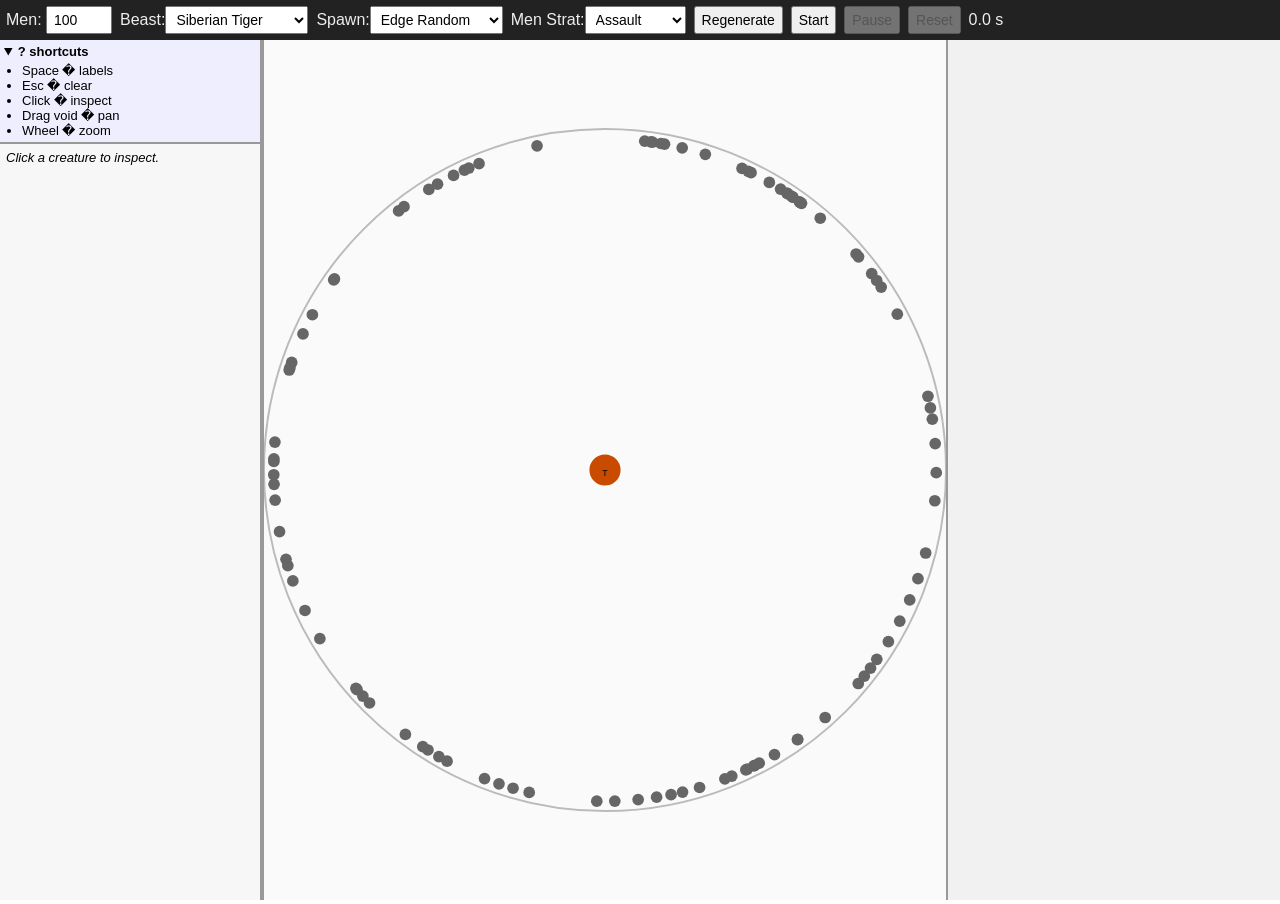
==== personal-tools/100-men-vs-animal/index.html @ 8f431820 "100 men" ====
<!DOCTYPE html>
<html lang="en">

<head>
    <meta charset="utf-8">
    <title>Arena � Tiger / Gorilla vs Men (v16)</title>
    <meta name="viewport" content="width=device-width,initial-scale=1">
    <style>
        /* layout & colours */
        html,
        body {
            margin: 0;
            height: 100%;
            font-family: sans-serif;
            display: flex;
            flex-direction: column
        }

        #controls {
            background: #222;
            color: #eee;
            padding: 6px;
            display: flex;
            flex-wrap: wrap;
            gap: 8px;
            align-items: center
        }

        #controls input,
        #controls select,
        #controls button {
            font-size: 14px;
            padding: 4px 6px
        }

        #outer {
            flex: 1;
            display: flex;
            min-height: 0
        }

        #statsWrap {
            width: 260px;
            border-right: 2px solid #999;
            display: flex;
            flex-direction: column
        }

        #help {
            font-size: 13px;
            background: #eef;
            border-bottom: 2px solid #999;
            padding: 4px
        }

        #help summary {
            cursor: pointer;
            font-weight: 700
        }

        #help ul {
            margin: 4px 0 0 18px;
            padding: 0
        }

        #stats {
            flex: 1;
            overflow-y: auto;
            font-size: 13px;
            background: #f7f7f7;
            padding: 6px
        }

        #arenaWrap {
            flex: 1;
            display: flex;
            min-width: 0
        }

        #arena {
            flex: 1;
            background: #fafafa;
            border-left: 2px solid #999;
            cursor: grab
        }

        #log {
            width: 320px;
            overflow-y: auto;
            border-left: 2px solid #999;
            font-size: 13px;
            padding: 6px;
            background: #f1f1f1
        }

        svg {
            width: 100%;
            height: 100%;
            touch-action: none
        }

        .man {
            fill: #666
        }

        .man.wounded {
            fill: #e9a23b
        }

        .man.fly {
            fill: #6ec6ff
        }

        /* flying men visually distinct */
        .dead .man {
            fill: #c8c8c8
        }

        .beast.tiger {
            fill: #c84b00
        }

        .beast.gorilla {
            fill: #3a3a3a
        }

        .label {
            font-size: 9px;
            text-anchor: middle;
            dominant-baseline: middle;
            pointer-events: none;
            fill: #000
        }

        .hidden {
            display: none
        }

        .logLine {
            margin: 2px 0
        }
    </style>
</head>

<body>
    <!-- controls -->
    <div id="controls">
        <label>Men: <input id="menN" type="number" min="10" max="300" value="100"></label>
        <label>Beast:<select id="beastType">
                <option value="tiger">Siberian Tiger</option>
                <option value="gorilla">Silverback Gorilla</option>
            </select></label>
        <label>Spawn:<select id="spawnType">
                <option value="edgeRandom" selected>Edge Random</option>
                <option value="random">Random</option>
                <option value="edgePoint">One Edge Point</option>
            </select></label>
        <label>Men Strat:<select id="menStrat">
                <option value="assault">Assault</option>
                <option value="grapple">Grapple</option>
                <option value="rotate">Circle-Run</option>
                <option value="tire">Tire</option>
                <option value="hitrun">Hit-Run</option>
            </select></label>
        <button id="regen">Regenerate</button><button id="start">Start</button><button id="pause"
            disabled>Pause</button><button id="reset" disabled>Reset</button>
        <span id="timer">0.0 s</span>
    </div>

    <!-- layout -->
    <div id="outer">
        <div id="statsWrap">
            <details id="help" open>
                <summary>? shortcuts</summary>
                <ul>
                    <li>Space � labels</li>
                    <li>Esc � clear</li>
                    <li>Click � inspect</li>
                    <li>Drag void � pan</li>
                    <li>Wheel � zoom</li>
                </ul>
            </details>
            <div id="stats"><em>Click a creature to inspect.</em></div>
        </div>
        <div id="arenaWrap">
            <div id="arena"><svg id="svg"></svg></div>
            <div id="log"></div>
        </div>
    </div>

    <script>
        /* == constants (all used) == */
        const FPS = 25, DT = 1 / FPS, STEP = 1000 / FPS, R_ARENA = 350;
        const MAN_R = 6, BEAST_R = {gorilla: 14, tiger: 16};
        const MASS = {man: 90, gorilla: 200, tiger: 310};
        const ACC = 0.9, FRICTION = 0.8, VMAX = {man: 5, gorilla: 4, tiger: 6};
        const ST_MAX = 100, ST_MOVE = .12, ST_REC = .25, ST_SPRINT = .6, ST_ATK_M = 5, ST_ATK_B = 4;
        const MAX_LOSS = .0002, MAX_DROP = .2;
        const BASE_KILL = {tiger: .82, gorilla: .38}, BASE_WOUND = {tiger: .52, gorilla: .55};
        const HIT_BASE = .15, FLANK = .15, GRAP = .05, WOUND_P = .2, HIT_CAP = .65;
        const GRAP_R = 18, PIN = {gorilla: 10, tiger: 8}, LATCH_DRAIN = .5;
        const TIRED = 20, RECOVER = 35, SPRINT_ON = {gorilla: .9, tiger: .8}, SPRINT_OFF = {gorilla: .6, tiger: .5};
        const SWIPE_MAX = 3, SWIPE_ARC = Math.PI / 2, SWIPE_COST = .2;
        const THROW_V = 8, FLY_DECAY = .95, MIN_FLY_SPEED = .4, FLY_TRANSFER = .2, DAMAGE_SPEED = 4;
        const REP_PUSH_MM = 1.0, REP_PUSH_MB = 1.5, REP_K_MM = .4, REP_K_MB = .8;

        /* speeds */
        const V = {man: 1.4, run: 1.8, sprint: 2.7, tiger: 2.9, gorilla: 2.0};

        /* == DOM & state == */
        const $ = id => document.getElementById(id);
        const svg = $('svg'), logDiv = $('log'), stats = $('stats'), timer = $('timer');
        const menN = $('menN'), beastSel = $('beastType'), spawnSel = $('spawnType'), stratSel = $('menStrat');
        const startB = $('start'), pauseB = $('pause'), resetB = $('reset'), regenB = $('regen');
        let men = [], beast = {}, running = false, loop = null, time = 0, labels = false, sel = null, vp;
        let panX = 0, panY = 0, zoom = 1, dragging = false, drag0 = {x: 0, y: 0};

        /* == helpers == */
        const rnd = n => Math.random() * n, dist = (a, b) => Math.hypot(a.x - b.x, a.y - b.y);
        const clamp = (v, l, h) => v < l ? l : v > h ? h : v;
        function make(t, a, txt) {const e = document.createElementNS('http://www.w3.org/2000/svg', t); for (const k in a) e.setAttribute(k, a[k]); if (txt) e.textContent = txt; return e;}
        const emoji = k => ({kill: '??', wound: '??', hit: '?', swipe: '??', throw: '??', win: '?', lose: '?'}[k] || '');
        function log(msg, e = '') {logDiv.prepend(Object.assign(document.createElement('div'), {className: 'logLine', textContent: `${emoji(e)} ${msg}`}));}
        const setView = () => vp.setAttribute('transform', `translate(${panX} ${panY}) scale(${zoom})`);
        function integrate(e) {e.x += e.vx; e.y += e.vy; const r = e.type ? BEAST_R[e.type] : MAN_R; const d = Math.hypot(e.x, e.y); if (d > R_ARENA - r) {const nx = e.x / d, ny = e.y / d; e.x = nx * (R_ARENA - r); e.y = ny * (R_ARENA - r);} }

        /* == build & reset == */
        function build() {
            const N = +menN.value, sp = spawnSel.value; men = [];
            for (let i = 0; i < N; i++) {
                const a = rnd(Math.PI * 2), r = (sp === 'random' ? rnd(R_ARENA - 30) : R_ARENA - 10);
                let x = Math.cos(a) * r, y = Math.sin(a) * r;
                if (sp === 'edgePoint') {x += rnd(30) - 15; y += rnd(30) - 15;}
                men.push({x, y, vx: 0, vy: 0, st: ST_MAX, latched: false, flying: false, hitClock: 0, status: 'alive', cd: 0, hover: false});
            }
            beast = {x: 0, y: 0, vx: 0, vy: 0, st: ST_MAX, hp: beastSel.value === 'tiger' ? 40 : 60, type: beastSel.value, cd: 0};
        }
        function regenerate() {
            clearInterval(loop); running = false; time = 0; timer.textContent = '0.0 s'; logDiv.innerHTML = '';
            svg.innerHTML = ''; vp = make('g', {}); svg.appendChild(vp); panX = panY = 0; zoom = 1; setView();
            build(); drawStatic(); hookUI(); drawDyn();
        }

        /* == draw == */
        function drawStatic() {
            vp.innerHTML = ''; vp.appendChild(make('circle', {r: R_ARENA, fill: 'none', stroke: '#bbb', 'stroke-width': 2}));
            men.forEach((m, i) => {
                const g = make('g', {}); g.appendChild(make('text', {class: 'label hidden', id: `st${i}`, x: m.x, y: m.y - 12}));
                g.appendChild(make('circle', {id: `m${i}`, class: 'man', r: MAN_R, cx: m.x, cy: m.y}));
                g.appendChild(make('text', {class: 'label hidden', id: `hp${i}`, x: m.x, y: m.y + 12}));
                g.onclick = _ => {sel = {t: 'm', i}; updateStats();}; g.onmouseenter = _ => {m.hover = true; drawDyn();}; g.onmouseleave = _ => {m.hover = false; drawDyn();};
                vp.appendChild(g);
            });
            const br = BEAST_R[beast.type];
            const gB = make('g', {}); gB.appendChild(make('text', {class: 'label hidden', id: 'bst', x: 0, y: -br - 10}));
            gB.appendChild(make('circle', {id: 'beast', class: `beast ${beast.type}`, r: br, cx: 0, cy: 0}));
            gB.appendChild(make('text', {class: 'label', id: 'blet', x: 0, y: 4}, beast.type === 'tiger' ? 'T' : 'G'));
            gB.appendChild(make('text', {class: 'label hidden', id: 'bhp', x: 0, y: br + 10}));
            vp.appendChild(gB);
            svg.setAttribute('viewBox', `${-R_ARENA} ${-R_ARENA} ${R_ARENA * 2} ${R_ARENA * 2}`);
        }
        function drawDyn() {
            men.forEach((m, i) => {
                const c = $('m' + i), st = $('st' + i), hp = $('hp' + i);
                if (m.status === 'dead') {c.parentNode.classList.add('dead'); return;}
                c.setAttribute('cx', m.x); c.setAttribute('cy', m.y);
                c.setAttribute('class', `man ${m.status === 'wounded' ? 'wounded' : ''} ${m.flying ? 'fly' : ''}`);
                st.setAttribute('x', m.x); st.setAttribute('y', m.y - 12); st.textContent = 'Sta ' + Math.round(m.st);
                hp.setAttribute('x', m.x); hp.setAttribute('y', m.y + 12); hp.textContent = m.latched ? '??' : '';
                const show = labels || m.hover; st.classList.toggle('hidden', !show); hp.classList.toggle('hidden', !show);
            });
            $('beast').setAttribute('cx', beast.x); $('beast').setAttribute('cy', beast.y);
            $('blet').setAttribute('x', beast.x); $('blet').setAttribute('y', beast.y + 4);
            $('bst').setAttribute('x', beast.x); $('bst').setAttribute('y', beast.y - BEAST_R[beast.type] - 10); $('bst').textContent = 'Sta ' + Math.round(beast.st);
            $('bhp').setAttribute('x', beast.x); $('bhp').setAttribute('y', beast.y + BEAST_R[beast.type] + 10); $('bhp').textContent = 'HP ' + beast.hp;
        }

        /* == repulsion helper == */
        function repel(a, b, rA, rB, push, imp) {
            const dx = a.x - b.x, dy = a.y - b.y, d = Math.hypot(dx, dy) || 1, over = rA + rB - d; if (over <= 0) return;
            const nx = dx / d, ny = dy / d, c = over / 2 + .01;
            a.x += nx * c; a.y += ny * c; b.x -= nx * c; b.y -= ny * c;
            const k = over * imp; a.vx += nx * k / MASS[a.type || 'man']; a.vy += ny * k / MASS[a.type || 'man'];
            b.vx -= nx * k / MASS[b.type || 'man']; b.vy -= ny * k / MASS[b.type || 'man'];
        }

        /* == line-of-sight checker == */
        function isBlocked(m) {
            const dx = beast.x - m.x, dy = beast.y - m.y, len = Math.hypot(dx, dy);
            return men.some(o => o !== m && !o.flying && !o.latched && o.status === 'alive' && dist(o, m) < len
                && Math.abs((o.x - m.x) * dy - (o.y - m.y) * dx) / len < MAN_R * 2);
        }

        /* == physics & AI == */
        function move() {
            const strat = stratSel.value;
            /* men loop */
            men.forEach((m, i) => {
                if (m.status === 'dead') return;

                /* flying */
                if (m.flying) {
                    m.vx *= FLY_DECAY; m.vy *= FLY_DECAY;
                    if (Math.hypot(m.vx, m.vy) < MIN_FLY_SPEED) {m.flying = false;}
                    integrate(m); return;
                }

                /* latched */
                if (m.latched) {m.x = beast.x + m.offX; m.y = beast.y + m.offY; m.vx = beast.vx; m.vy = beast.vy; m.st = clamp(m.st - ST_MOVE, 0, ST_MAX); return;}

                /* desire vector */
                const dx = beast.x - m.x, dy = beast.y - m.y, distB = dist(m, beast) || 1;
                let ax = 0, ay = 0, eff = (m.status === 'wounded' ? 0.2 : 1);

                /* LoS sidestep */
                if (isBlocked(m)) {const side = Math.random() < .5 ? 1 : -1; ax += -dy / distB * ACC * side * eff; ay += dx / distB * ACC * side * eff;}

                switch (strat) {
                    case 'assault': ax += dx / distB * ACC * eff; ay += dy / distB * ACC * eff; break;
                    case 'grapple':
                        if (distB > GRAP_R) {ax += dx / distB * ACC * eff; ay += dy / distB * ACC * eff;}
                        else {m.latched = true; m.offX = dx; m.offY = dy; return;}
                        break;
                    case 'rotate': {
                        const tang = Math.PI / 2, px = Math.cos(tang) * dx - Math.sin(tang) * dy, py = Math.sin(tang) * dx + Math.cos(tang) * dy;
                        ax += px / distB * ACC * eff; ay += py / distB * ACC * eff;
                        if (distB < BEAST_R[beast.type] + 15) {ax -= dx / distB * ACC * eff; ay -= dy / distB * ACC * eff;}
                        break;
                    }
                    case 'tire':
                        if (m.st > beast.st + 5) {ax += dx / distB * ACC * eff; ay += dy / distB * ACC * eff;}
                        else {ax -= dx / distB * ACC * eff; ay -= dy / distB * ACC * eff;}
                        break;
                    case 'hitrun':
                        if (m.hitClock > 0) {ax -= dx / distB * ACC * eff; ay -= dy / distB * ACC * eff; m.hitClock--;}
                        else if (distB > BEAST_R[beast.type] + 25) {ax += dx / distB * ACC * eff; ay += dy / distB * ACC * eff;}
                        else m.hitClock = 25;
                        break;
                }
                m.vx = (m.vx + ax) * FRICTION; m.vy = (m.vy + ay) * FRICTION; integrate(m);
                m.st = clamp(m.st - (ax || ay ? ST_MOVE : 0) + (!ax && !ay ? ST_REC : 0), 0, ST_MAX);
            });

            /* beast motion */
            const latched = men.filter(m => m.latched).length;
            beast.st = clamp(beast.st - latched * LATCH_DRAIN + ST_REC, 0, ST_MAX);
            let bx = 0, by = 0;
            const pursuers = men.filter(m => m.status === 'alive' && !m.latched);
            if (pursuers.length) {
                pursuers.sort((a, b) => dist(a, beast) - dist(b, beast));
                const t = pursuers[0], d = dist(beast, t) || 1;
                bx = (t.x - beast.x) / d * ACC; by = (t.y - beast.y) / d * ACC;
            }
            beast.vx = (beast.vx + bx) * FRICTION; beast.vy = (beast.vy + by) * FRICTION; integrate(beast);

            /* repulsion */
            const ground = men.filter(m => !m.latched && !m.flying && m.status !== 'dead');
            for (let i = 0; i < ground.length; i++) {
                const a = ground[i];
                for (let j = i + 1; j < ground.length; j++)repel(a, ground[j], MAN_R, MAN_R, REP_PUSH_MM, REP_K_MM);
                repel(a, beast, MAN_R, BEAST_R[beast.type], REP_PUSH_MB, REP_K_MB);
            }
        }

        /* == abilities & combat == */
        function launchFlying(m, ang) {
            m.flying = true; m.vx = Math.cos(ang) * THROW_V; m.vy = Math.sin(ang) * THROW_V; m.status = 'wounded';
        }
        function gorillaThrow(v) {log('Throw', 'throw'); launchFlying(v, Math.atan2(v.y - beast.y, v.x - beast.x));}
        function tigerSwipe(list) {log('Swipe', 'swipe'); list.slice(0, SWIPE_MAX).forEach(m => m.status = 'wounded');}

        function combat() {
            /* flying collisions at high speed */
            men.forEach(f => {
                if (!f.flying) return;
                men.forEach(o => {
                    if (o === f || o.status === 'dead' || o.flying) return;
                    if (dist(f, o) <= MAN_R * 2 && Math.hypot(f.vx, f.vy) > DAMAGE_SPEED) {
                        if (Math.hypot(f.vx, f.vy) * FLY_TRANSFER > VMAX.man) {o.flying = true;}
                        o.vx += f.vx * FLY_TRANSFER; o.vy += f.vy * FLY_TRANSFER;
                        if (Math.hypot(f.vx, f.vy) > DAMAGE_SPEED * 1.2) o.status = 'wounded';
                        f.vx *= .6; f.vy *= .6;
                    }
                });
            });

            /* beast attack */
            if (beast.cd <= 0) {
                const near = men.filter(m => m.status === 'alive' && !m.latched && !m.flying && dist(m, beast) <= BEAST_R[beast.type] + MAN_R + 3);
                if (near.length) {
                    if (beast.type === 'gorilla') gorillaThrow(near[0]); else tigerSwipe(near);
                    beast.cd = 12;
                }
            } else beast.cd--;

            /* men attack */
            men.forEach(m => {
                if (m.status !== 'alive' || m.latched || m.flying || dist(m, beast) > BEAST_R[beast.type] + MAN_R + 3) return;
                if (Math.random() < HIT_BASE * (m.status === 'wounded' ? WOUND_P : 1)) {beast.hp--; log('Hit', 'hit');}
            });

            if (beast.hp <= 0 && running) {log('Beast down', 'win'); stop();}
        }

        /* == loop & UI == */
        function tick() {time += DT; timer.textContent = time.toFixed(1) + ' s'; move(); combat(); drawDyn();}
        function start() {if (!running) {loop = setInterval(tick, STEP); running = true;} }
        function stop() {clearInterval(loop); running = false;}

        function hookUI() {
            document.onkeydown = e => {if (e.code === 'Space') {labels = !labels; drawDyn();} if (e.code === 'Escape') {sel = null;} };
            regenB.onclick = regenerate;
            startB.onclick = _ => {startB.disabled = true; pauseB.disabled = false; resetB.disabled = false; regenB.disabled = true; start();};
            pauseB.onclick = _ => {running ? stop() : start(); pauseB.textContent = running ? 'Pause' : 'Resume';};
            resetB.onclick = _ => {stop(); startB.disabled = false; pauseB.disabled = true; resetB.disabled = true; regenB.disabled = false; pauseB.textContent = 'Pause'; regenerate();};
            [menN, beastSel, spawnSel, stratSel].forEach(el => el.onchange = regenerate);
            svg.onpointerdown = e => {if (e.target !== svg) return; dragging = true; drag0 = {x: e.clientX - panX, y: e.clientY - panY}; svg.setPointerCapture(e.pointerId); arena.style.cursor = 'grabbing';};
            svg.onpointermove = e => {if (!dragging) return; panX = e.clientX - drag0.x; panY = e.clientY - drag0.y; setView();};
            svg.onpointerup = _ => {dragging = false; arena.style.cursor = 'grab';};
            svg.onwheel = e => {
                e.preventDefault(); const s = e.deltaY > 0 ? 0.9 : 1.1; zoom = clamp(zoom * s, .3, 3);
                const p = svg.createSVGPoint(); p.x = e.clientX; p.y = e.clientY; const inv = svg.getScreenCTM().inverse(); const w = p.matrixTransform(inv);
                panX = (w.x - panX) * (1 - s) + panX; panY = (w.y - panY) * (1 - s) + panY; setView();
            }, {passive: false};
        }

        /* boot */
        regenerate();
    </script>
</body>

</html>
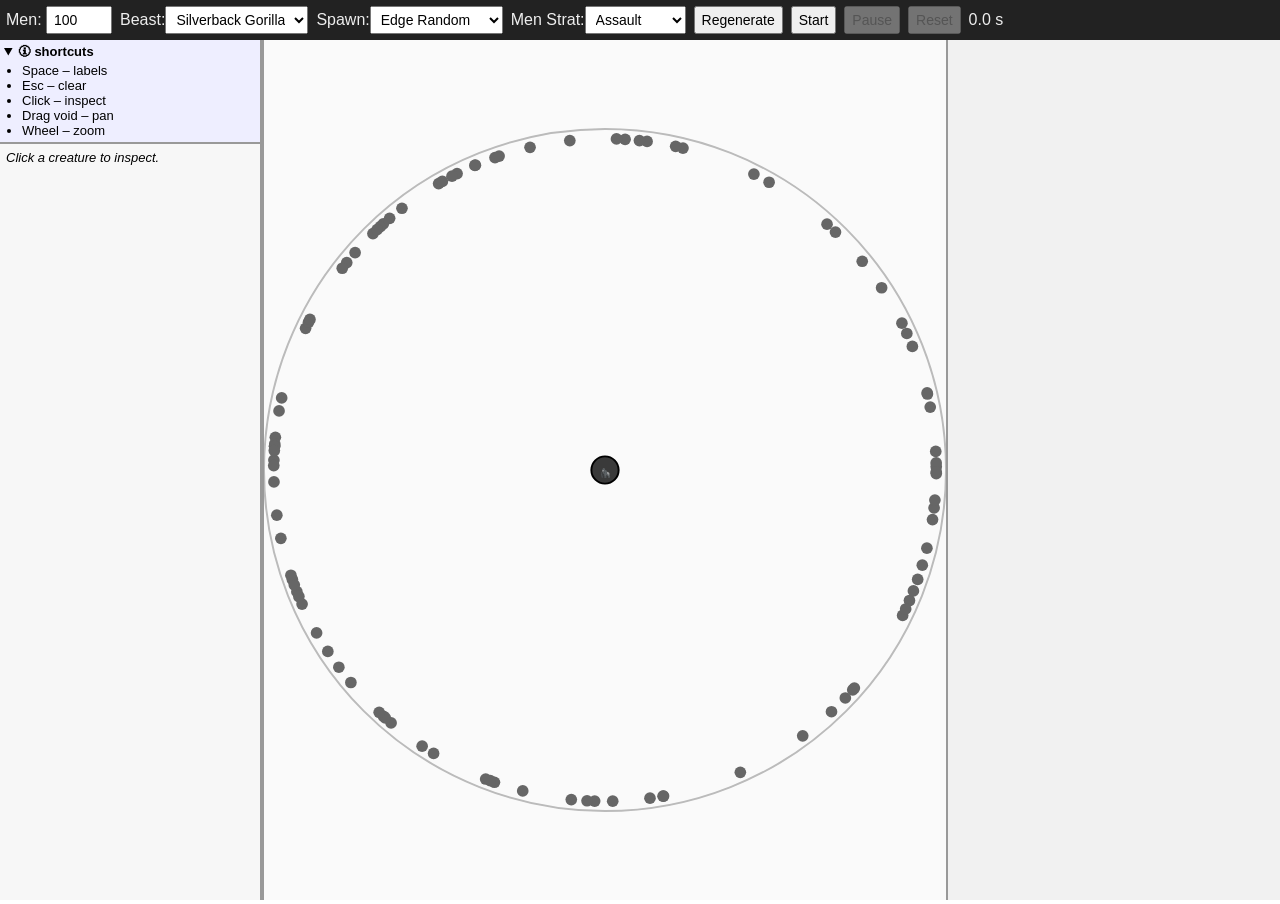
==== commit c4159c44: "updates" ====
--- a/personal-tools/100-men-vs-animal/index.html
+++ b/personal-tools/100-men-vs-animal/index.html
@@ -3,7 +3,7 @@
 
 <head>
     <meta charset="utf-8">
-    <title>Arena � Tiger / Gorilla vs Men (v16)</title>
+    <title>Arena – Animal vs 100 Men</title>
     <meta name="viewport" content="width=device-width,initial-scale=1">
     <style>
         /* layout & colours */
@@ -63,7 +63,7 @@
             padding: 0
         }
 
-        #stats {
+        #statsPanel {
             flex: 1;
             overflow-y: auto;
             font-size: 13px;
@@ -81,10 +81,9 @@
             flex: 1;
             background: #fafafa;
             border-left: 2px solid #999;
-            cursor: grab
-        }
-
-        #log {
+        }
+
+        #logContainer {
             width: 320px;
             overflow-y: auto;
             border-left: 2px solid #999;
@@ -99,31 +98,40 @@
             touch-action: none
         }
 
-        .man {
+        .fighter {
             fill: #666
         }
 
-        .man.wounded {
+        .fighter.wounded {
             fill: #e9a23b
         }
 
-        .man.fly {
+        .fighter.fly {
             fill: #6ec6ff
         }
 
+        .fighter.sprint {
+            stroke: gold;
+            stroke-width: 2;
+        }
+
         /* flying men visually distinct */
-        .dead .man {
+        .dead .fighter {
             fill: #c8c8c8
         }
 
-        .beast.tiger {
+        .beastEntity.tiger {
             fill: #c84b00
         }
 
-        .beast.gorilla {
+        .beastEntity.gorilla {
             fill: #3a3a3a
         }
-
+        .beastEntity.sprint {
+            stroke: red;
+            stroke-width: 2;
+        }
+        
         .label {
             font-size: 9px;
             text-anchor: middle;
@@ -145,17 +153,18 @@
 <body>
     <!-- controls -->
     <div id="controls">
-        <label>Men: <input id="menN" type="number" min="10" max="300" value="100"></label>
-        <label>Beast:<select id="beastType">
+        <label>Men: <input id="fightersN" type="number" min="10" max="300" value="100"></label>
+        <label>Beast:<select id="beastEntityType">
+                <option value="gorilla" selected>Silverback Gorilla</option>
                 <option value="tiger">Siberian Tiger</option>
-                <option value="gorilla">Silverback Gorilla</option>
+                <option value="trex">T-Rex</option>
             </select></label>
-        <label>Spawn:<select id="spawnType">
+        <label>Spawn:<select id="spawnSel">
                 <option value="edgeRandom" selected>Edge Random</option>
                 <option value="random">Random</option>
                 <option value="edgePoint">One Edge Point</option>
             </select></label>
-        <label>Men Strat:<select id="menStrat">
+        <label>Men Strat:<select id="fightersStrat">
                 <option value="assault">Assault</option>
                 <option value="grapple">Grapple</option>
                 <option value="rotate">Circle-Run</option>
@@ -164,268 +173,1063 @@
             </select></label>
         <button id="regen">Regenerate</button><button id="start">Start</button><button id="pause"
             disabled>Pause</button><button id="reset" disabled>Reset</button>
-        <span id="timer">0.0 s</span>
+        <span id="timerDisplay">0.0 s</span>
     </div>
 
     <!-- layout -->
     <div id="outer">
         <div id="statsWrap">
             <details id="help" open>
-                <summary>? shortcuts</summary>
+                <summary>🛈 shortcuts</summary>
                 <ul>
-                    <li>Space � labels</li>
-                    <li>Esc � clear</li>
-                    <li>Click � inspect</li>
-                    <li>Drag void � pan</li>
-                    <li>Wheel � zoom</li>
+                    <li>Space – labels</li>
+                    <li>Esc – clear</li>
+                    <li>Click – inspect</li>
+                    <li>Drag void – pan</li>
+                    <li>Wheel – zoom</li>
                 </ul>
             </details>
-            <div id="stats"><em>Click a creature to inspect.</em></div>
+            <div id="statsPanel"><em>Click a creature to inspect.</em></div>
         </div>
         <div id="arenaWrap">
             <div id="arena"><svg id="svg"></svg></div>
-            <div id="log"></div>
+            <div id="logContainer"></div>
         </div>
     </div>
 
     <script>
-        /* == constants (all used) == */
-        const FPS = 25, DT = 1 / FPS, STEP = 1000 / FPS, R_ARENA = 350;
-        const MAN_R = 6, BEAST_R = {gorilla: 14, tiger: 16};
-        const MASS = {man: 90, gorilla: 200, tiger: 310};
-        const ACC = 0.9, FRICTION = 0.8, VMAX = {man: 5, gorilla: 4, tiger: 6};
-        const ST_MAX = 100, ST_MOVE = .12, ST_REC = .25, ST_SPRINT = .6, ST_ATK_M = 5, ST_ATK_B = 4;
-        const MAX_LOSS = .0002, MAX_DROP = .2;
-        const BASE_KILL = {tiger: .82, gorilla: .38}, BASE_WOUND = {tiger: .52, gorilla: .55};
-        const HIT_BASE = .15, FLANK = .15, GRAP = .05, WOUND_P = .2, HIT_CAP = .65;
-        const GRAP_R = 18, PIN = {gorilla: 10, tiger: 8}, LATCH_DRAIN = .5;
-        const TIRED = 20, RECOVER = 35, SPRINT_ON = {gorilla: .9, tiger: .8}, SPRINT_OFF = {gorilla: .6, tiger: .5};
-        const SWIPE_MAX = 3, SWIPE_ARC = Math.PI / 2, SWIPE_COST = .2;
-        const THROW_V = 8, FLY_DECAY = .95, MIN_FLY_SPEED = .4, FLY_TRANSFER = .2, DAMAGE_SPEED = 4;
-        const REP_PUSH_MM = 1.0, REP_PUSH_MB = 1.5, REP_K_MM = .4, REP_K_MB = .8;
-
-        /* speeds */
-        const V = {man: 1.4, run: 1.8, sprint: 2.7, tiger: 2.9, gorilla: 2.0};
-
-        /* == DOM & state == */
-        const $ = id => document.getElementById(id);
-        const svg = $('svg'), logDiv = $('log'), stats = $('stats'), timer = $('timer');
-        const menN = $('menN'), beastSel = $('beastType'), spawnSel = $('spawnType'), stratSel = $('menStrat');
-        const startB = $('start'), pauseB = $('pause'), resetB = $('reset'), regenB = $('regen');
-        let men = [], beast = {}, running = false, loop = null, time = 0, labels = false, sel = null, vp;
-        let panX = 0, panY = 0, zoom = 1, dragging = false, drag0 = {x: 0, y: 0};
-
-        /* == helpers == */
-        const rnd = n => Math.random() * n, dist = (a, b) => Math.hypot(a.x - b.x, a.y - b.y);
-        const clamp = (v, l, h) => v < l ? l : v > h ? h : v;
-        function make(t, a, txt) {const e = document.createElementNS('http://www.w3.org/2000/svg', t); for (const k in a) e.setAttribute(k, a[k]); if (txt) e.textContent = txt; return e;}
-        const emoji = k => ({kill: '??', wound: '??', hit: '?', swipe: '??', throw: '??', win: '?', lose: '?'}[k] || '');
-        function log(msg, e = '') {logDiv.prepend(Object.assign(document.createElement('div'), {className: 'logLine', textContent: `${emoji(e)} ${msg}`}));}
-        const setView = () => vp.setAttribute('transform', `translate(${panX} ${panY}) scale(${zoom})`);
-        function integrate(e) {e.x += e.vx; e.y += e.vy; const r = e.type ? BEAST_R[e.type] : MAN_R; const d = Math.hypot(e.x, e.y); if (d > R_ARENA - r) {const nx = e.x / d, ny = e.y / d; e.x = nx * (R_ARENA - r); e.y = ny * (R_ARENA - r);} }
-
-        /* == build & reset == */
-        function build() {
-            const N = +menN.value, sp = spawnSel.value; men = [];
-            for (let i = 0; i < N; i++) {
-                const a = rnd(Math.PI * 2), r = (sp === 'random' ? rnd(R_ARENA - 30) : R_ARENA - 10);
-                let x = Math.cos(a) * r, y = Math.sin(a) * r;
-                if (sp === 'edgePoint') {x += rnd(30) - 15; y += rnd(30) - 15;}
-                men.push({x, y, vx: 0, vy: 0, st: ST_MAX, latched: false, flying: false, hitClock: 0, status: 'alive', cd: 0, hover: false});
-            }
-            beast = {x: 0, y: 0, vx: 0, vy: 0, st: ST_MAX, hp: beastSel.value === 'tiger' ? 40 : 60, type: beastSel.value, cd: 0};
-        }
-        function regenerate() {
-            clearInterval(loop); running = false; time = 0; timer.textContent = '0.0 s'; logDiv.innerHTML = '';
-            svg.innerHTML = ''; vp = make('g', {}); svg.appendChild(vp); panX = panY = 0; zoom = 1; setView();
-            build(); drawStatic(); hookUI(); drawDyn();
-        }
-
-        /* == draw == */
-        function drawStatic() {
-            vp.innerHTML = ''; vp.appendChild(make('circle', {r: R_ARENA, fill: 'none', stroke: '#bbb', 'stroke-width': 2}));
-            men.forEach((m, i) => {
-                const g = make('g', {}); g.appendChild(make('text', {class: 'label hidden', id: `st${i}`, x: m.x, y: m.y - 12}));
-                g.appendChild(make('circle', {id: `m${i}`, class: 'man', r: MAN_R, cx: m.x, cy: m.y}));
-                g.appendChild(make('text', {class: 'label hidden', id: `hp${i}`, x: m.x, y: m.y + 12}));
-                g.onclick = _ => {sel = {t: 'm', i}; updateStats();}; g.onmouseenter = _ => {m.hover = true; drawDyn();}; g.onmouseleave = _ => {m.hover = false; drawDyn();};
-                vp.appendChild(g);
+
+    /* == constants (all used) == */
+    const FPS = 25, DT = 1 / FPS, STEP = 1000 / FPS, R_ARENA = 350;
+    const MAN_R = 6, 
+    BEAST_R = {gorilla: 14, tiger: 16, trex: 35};
+    const MASS = {fighter: 90, gorilla: 250, tiger: 310, trex: 8000};
+    const ACC = {
+            fighter: 0.9,
+            gorilla: 0.6,
+            tiger: 0.75,
+            trex: 0.2
+        };
+    const FRICTION = 0.85, VMAX = {fighter: 5, gorilla: 4, tiger: 6, trex: 6};
+    const V_BEAST = {
+            gorilla: {walk: 1.2, sprint: 2.0},
+            tiger: {walk: 1.8, sprint: 3.5},
+            trex: {walk: 1.0, sprint: 3.5}
+        };
+    const ST_SPRINT_B = {gorilla: 0.8, tiger: 1.2, trex: 2.5}; // stamina drain per tick when sprinting
+    const ST_MAX = 100, ST_MOVE = .12, ST_REC = .3, ST_SPRINT = 1.0, ST_ATK_M = 5, ST_ATK_B = 4;
+    const MAX_LOSS = .0002, MAX_DROP = .2;
+    const BASE_KILL = {tiger: .9, gorilla: .6, trex: 1}, BASE_WOUND = {tiger: .6, gorilla: .5, trex: 0.1};
+    const HIT_BASE = .15, FLANK = .15, GRAP = .05, WOUND_P = .2, HIT_CAP = .65;
+    const GRAP_R = 18, PIN = {gorilla: 10, tiger: 8}, LATCH_DRAIN = .6;
+    const TIRED = 20, RECOVER = 35, SPRINT_ON = {gorilla: .9, tiger: .8}, SPRINT_OFF = {gorilla: .6, tiger: .5};
+    const SPRINT_START = 50;  // Must reach this to start sprinting again
+    const SPRINT_STOP = 10;   // Drops below this to stop sprinting
+    const SWIPE_MAX = 3, SWIPE_ARC = Math.PI / 2, SWIPE_COST = .2;
+    const THROW_V = 12, FLY_DECAY = .92, MIN_FLY_SPEED = .4, FLY_TRANSFER = .2, DAMAGE_SPEED = 4;
+    const REP_PUSH_MM = 1.0, REP_PUSH_MB = 1.5, REP_K_MM = .4, REP_K_MB = .8;
+
+    /* speeds */
+    const V = {fighter: 1.4, run: 1.8, sprint: 2.7, tiger: 2.9, gorilla: 2.0};
+
+    /* == DOM & state == */
+    const $ = id => document.getElementById(id);
+    const svg = $('svg'), logContainer = $('logContainer'), statsPanel = $('statsPanel'), timerDisplay = $('timerDisplay');
+    const fightersN = $('fightersN'), beastSel = $('beastEntityType'), spawnSel = $('spawnSel'), stratSel = $('fightersStrat');
+    const startB = $('start'), pauseB = $('pause'), resetB = $('reset'), regenB = $('regen');
+    let fighters = [], beastEntity = {}, running = false, loop = null, time = 0, labels = false, selectedEntity = null, viewportGroup;
+    let panX = 0, panY = 0, zoom = 1, dragging = false, drag0 = {x: 0, y: 0};
+    let pointerDownAt = null;
+    const CLICK_THRESHOLD = 5; // pixels of movement to count as drag
+
+    /* == helpers == */
+    const rnd = n => Math.random() * n, dist = (a, b) => Math.hypot(a.x - b.x, a.y - b.y);
+    const clamp = (v, l, h) => v < l ? l : v > h ? h : v;
+    function make(t, a, txt) {const e = document.createElementNS('http://www.w3.org/2000/svg', t); for (const k in a) e.setAttribute(k, a[k]); if (txt) e.textContent = txt; return e;}
+    const emoji = k => ({kill: '💀', wound: '🤕', hit: '👊', swipe: '🦾', throw: '🌀', win: '🏆', lose: '💢'}[k] || '❓');
+    function log(msg, e = '', detail = '') {
+        const div = document.createElement('div');
+        div.className = 'logLine';
+
+        const t = time?.toFixed(1) ?? '0.0';
+        div.innerHTML = `<strong>[${t}s] ${emoji(e)} ${msg}</strong>${detail ? `<span style="color:gray; font-size: 90%"> — ${detail}</span>` : ''}`;
+
+        logContainer.prepend(div);
+    }
+    const setView = () => viewportGroup.setAttribute('transform', `translate(${panX} ${panY}) scale(${zoom})`);
+    function integrate(e) {
+        e.x += e.vx; 
+        e.y += e.vy; 
+        const r = e.type ? BEAST_R[e.type] : MAN_R; 
+        const d = Math.hypot(e.x, e.y); 
+        if (d > R_ARENA - r) {
+            const nx = e.x / d, ny = e.y / d; e.x = nx * (R_ARENA - r); 
+            e.y = ny * (R_ARENA - r);
+        } 
+    }
+    function updateStats() {
+            if (!selectedEntity) {
+                statsPanel.innerHTML = '<em>Click a creature to inspect.</em>';
+                return;
+            }
+
+            if (selectedEntity.t === 'm') {
+                const f = fighters[selectedEntity.i];
+                const mass = MASS[f.type || 'fighter'] ?? '?';
+                const acc = ACC[f.type || 'fighter'] ?? '?';
+                const vmax = VMAX[f.type || 'fighter'] ?? '?';
+                const vel = Math.hypot(f.vx ?? 0, f.vy ?? 0).toFixed(2);
+                const pos = `(${f.x.toFixed(1)}, ${f.y.toFixed(1)})`;
+                const role = f.latched ? 'Latched' : f.flying ? 'Flying' : 'Ground';
+
+                statsPanel.innerHTML = `
+            <b>Fighter #${selectedEntity.i}</b><br>
+            <b>Status:</b> ${f.status}<br>
+            <b>Role:</b> ${role}<br>
+            <b>Position:</b> ${pos}<br>
+            <b>Velocity:</b> ${vel}px/frame<br>
+            <b>Stamina:</b> ${Math.round(f.st)} / ${Math.round(f.maxSt)} / ${f.baseSt}<br>
+            <b>Cooldown:</b> ${f.cd}<br>
+            <b>Bleed:</b> ${f.bleed}<br>
+            <b>Mass:</b> ${mass}<br>
+            <b>Acceleration:</b> ${acc}<br>
+            <b>Max Speed:</b> ${vmax}<br>
+            <b>Sprinting:</b> ${f.sprinting ? 'Yes' : 'No'}<br>
+        `;
+            }
+
+            if (selectedEntity.t === 'b') {
+            const hp = beastEntity.hp;
+            const type = beastEntity.type;
+            const mass = MASS[type] ?? '?';
+            const acc = ACC[type] ?? '?';
+            const vmax = VMAX[type] ?? '?';
+            const vel = Math.hypot(beastEntity.vx, beastEntity.vy).toFixed(2);
+            const pos = `(${beastEntity.x.toFixed(1)}, ${beastEntity.y.toFixed(1)})`;
+
+            const max = type === 'tiger' ? 40 : type === 'trex' ? 150 : 60;
+            const percent = Math.round(100 * hp / max);
+
+            statsPanel.innerHTML = `
+        <b>Beast (${type})</b><br>
+        <b>Status:</b> ${hp > 0 ? 'Alive' : 'Dead'}<br>
+        <b>Position:</b> ${pos}<br>
+        <b>Velocity:</b> ${vel}px/frame<br>
+        <b>HP:</b> ${hp} / ${max} (${percent}%)<br>
+        <b>Stamina:</b> ${Math.round(beastEntity.st)} / ${Math.round(beastEntity.maxSt)} / ${beastEntity.baseSt}<br>
+        <b>Cooldown:</b> ${beastEntity.cd}<br>
+        <b>Mass:</b> ${mass}<br>
+        <b>Acceleration:</b> ${acc}<br>
+        <b>Max Speed:</b> ${vmax}<br>
+        <b>Sprinting:</b> ${beastEntity.sprinting ? 'Yes' : 'No'}<br>
+    `;
+        }
+        }
+        
+    function useStamina(entity, amount) {
+        entity.st -= amount;
+        entity.maxSt = Math.max(entity.maxSt - amount * 0.02, 10); // 2% of amount used
+        entity.st = clamp(entity.st, 0, entity.maxSt);
+    }
+
+    /* == build & reset == */
+    function build() {
+        const N = +fightersN.value, sp = spawnSel.value; fighters = [];
+        let anchor = null;
+        if (sp === 'edgePoint') {
+            const angle = rnd(Math.PI * 2);
+            const r = R_ARENA - 10;
+            anchor = {
+                x: Math.cos(angle) * r,
+                y: Math.sin(angle) * r
+            };
+        }
+
+        for (let i = 0; i < N; i++) {
+            let x, y;
+            if (sp === 'random') {
+                const a = rnd(Math.PI * 2), r = rnd(R_ARENA - 30);
+                x = Math.cos(a) * r;
+                y = Math.sin(a) * r;
+            } else if (sp === 'edgeRandom') {
+                const a = rnd(Math.PI * 2), r = R_ARENA - 10;
+                x = Math.cos(a) * r;
+                y = Math.sin(a) * r;
+            } else if (sp === 'edgePoint') {
+                // tightly cluster near a shared edge anchor
+                x = anchor.x + rnd(12) - 6;
+                y = anchor.y + rnd(12) - 6;
+            }
+
+            fighters.push({
+                x, y, vx: 0, vy: 0,
+                st: ST_MAX, maxSt: ST_MAX, baseSt: ST_MAX,
+                latched: false, flying: false, hitClock: 0,
+                status: 'alive', bleed: 0, cd: 0,
+                hover: false, sprinting: false, resting: false
             });
-            const br = BEAST_R[beast.type];
-            const gB = make('g', {}); gB.appendChild(make('text', {class: 'label hidden', id: 'bst', x: 0, y: -br - 10}));
-            gB.appendChild(make('circle', {id: 'beast', class: `beast ${beast.type}`, r: br, cx: 0, cy: 0}));
-            gB.appendChild(make('text', {class: 'label', id: 'blet', x: 0, y: 4}, beast.type === 'tiger' ? 'T' : 'G'));
-            gB.appendChild(make('text', {class: 'label hidden', id: 'bhp', x: 0, y: br + 10}));
-            vp.appendChild(gB);
-            svg.setAttribute('viewBox', `${-R_ARENA} ${-R_ARENA} ${R_ARENA * 2} ${R_ARENA * 2}`);
-        }
-        function drawDyn() {
-            men.forEach((m, i) => {
-                const c = $('m' + i), st = $('st' + i), hp = $('hp' + i);
-                if (m.status === 'dead') {c.parentNode.classList.add('dead'); return;}
-                c.setAttribute('cx', m.x); c.setAttribute('cy', m.y);
-                c.setAttribute('class', `man ${m.status === 'wounded' ? 'wounded' : ''} ${m.flying ? 'fly' : ''}`);
-                st.setAttribute('x', m.x); st.setAttribute('y', m.y - 12); st.textContent = 'Sta ' + Math.round(m.st);
-                hp.setAttribute('x', m.x); hp.setAttribute('y', m.y + 12); hp.textContent = m.latched ? '??' : '';
-                const show = labels || m.hover; st.classList.toggle('hidden', !show); hp.classList.toggle('hidden', !show);
+        }
+        
+        const beastType = beastSel.value;
+        const hp = beastType === 'tiger' ? 40 : beastType === 'trex' ? 150 : 60;
+        beastEntity = {
+            x: 0, y: 0, vx: 0, vy: 0, 
+            st: ST_MAX, maxSt: ST_MAX, baseSt: ST_MAX,
+            hp: beastSel.value === 'tiger' ? 40 : 60, baseHp: beastSel.value === 'tiger' ? 40 : 60, 
+            type: beastType, cd: 0, sprinting:false
+        };
+    }
+    function regenerate() {
+        clearInterval(loop); running = false; time = 0; timerDisplay.textContent = '0.0 s'; logContainer.innerHTML = '';
+        svg.innerHTML = ''; 
+        viewportGroup = make('g', {id: 'viewportGroup'});
+        const bloodLayer = make('g', {id: 'bloodLayer'});
+        viewportGroup.appendChild(bloodLayer); // blood goes first, under tokens
+        svg.appendChild(viewportGroup); 
+        panX = panY = 0; zoom = 1; setView();
+        build(); 
+        selectedEntity = {t: 'b'};
+        drawStaticElements(); 
+        hookUI(); 
+        drawDynamic();
+    }
+
+    /* == draw == */
+    function drawStaticElements() {
+        [...viewportGroup.children].forEach(child => {
+            if (child.id !== 'bloodLayer') child.remove();
+        });
+        viewportGroup.appendChild(make('circle', {r: R_ARENA, fill: 'none', stroke: '#bbb', 'stroke-width': 2}));
+        fighters.forEach((m, i) => {
+            const g = make('g', {}); g.appendChild(make('text', {class: 'label hidden', id: `st${i}`, x: m.x, y: m.y - 12}));
+            g.appendChild(make('circle', {id: `m${i}`, class: 'fighter', r: MAN_R, cx: m.x, cy: m.y}));
+            g.appendChild(make('text', {class: 'label hidden', id: `hp${i}`, x: m.x, y: m.y + 12}));
+            g.onclick = e => {
+                e.stopPropagation();
+                selectedEntity = {t: 'm', i};
+                updateStats();
+            };
+            g.onmouseenter = _ => {m.hover = true; drawDynamic();}; g.onmouseleave = _ => {m.hover = false; drawDynamic();};
+            viewportGroup.appendChild(g);
+        });
+        const br = BEAST_R[beastEntity.type];
+        const gB = make('g', {}); gB.appendChild(make('text', {class: 'label hidden', id: 'bst', x: 0, y: -br - 10}));
+        const beastCircle = make('circle', {
+            id: 'beastEntity',
+            r: br,
+            cx: 0,
+            cy: 0
+        });
+        beastCircle.onclick = e => {
+            e.stopPropagation(); // prevents bubbling to background
+            selectedEntity = {t: 'b'};
+            updateStats();
+        };
+        beastCircle.setAttribute('class', `beastEntity ${beastEntity.type} ${beastEntity.sprinting ? 'sprint' : ''}`);
+        gB.appendChild(beastCircle);
+        const beastLabel = make('text', {class: 'label', id: 'blet', x: 0, y: 4});
+        beastLabel.textContent = beastEntity.type === 'tiger' ? '🐯' :
+            beastEntity.type === 'gorilla' ? '🦍' :
+                '🦖';
+        gB.appendChild(beastLabel);
+        gB.appendChild(make('text', {class: 'label hidden', id: 'bhp', x: 0, y: br + 10}));
+        viewportGroup.appendChild(gB);
+        svg.setAttribute('viewBox', `${-R_ARENA} ${-R_ARENA} ${R_ARENA * 2} ${R_ARENA * 2}`);
+    }
+
+    function drawDynamic() {
+        fighters.forEach((m, i) => {
+            const c = $('m' + i), st = $('st' + i), hp = $('hp' + i);
+            if (m.status === 'dead') {
+                c.parentNode.classList.add('dead'); 
+                m.hover = false;
+                st.classList.add('hidden');
+                hp.classList.add('hidden');
+                return;
+            }
+            c.setAttribute('cx', m.x); c.setAttribute('cy', m.y);
+            c.setAttribute('class',
+                `fighter ${m.status === 'wounded' ? 'wounded' : ''} ${m.flying ? 'fly' : ''} ${m.sprinting ? 'sprint' : ''}`);
+
+            if (m.status === 'wounded' && Math.random() < 0.02) {
+                const bloodLayer = $('bloodLayer');
+                if (!bloodLayer) return; // silently fail if something went wrong
+
+                const initialRadius = 3 + rnd(3);
+                const drop = make('circle', {
+                    r: initialRadius,
+                    fill: 'rgba(160, 0, 0, 0.4)',
+                    cx: m.x + rnd(6) - 3,
+                    cy: m.y + rnd(6) - 3,
+                    'fill-opacity': 0.4
+                });
+                bloodLayer.appendChild(drop);
+
+                let bloodStart = performance.now();
+                const duration = 15000;
+
+                function fadeBlood(ts) {
+                    const elapsed = ts - bloodStart;
+                    const progress = Math.min(elapsed / duration, 1);
+                    drop.setAttribute('fill-opacity', (0.4 * (1 - progress)).toFixed(2));
+                    drop.setAttribute('r', (initialRadius * (1 - progress)).toFixed(2));
+                    if (progress < 1) requestAnimationFrame(fadeBlood);
+                    else drop.remove();
+                }
+
+                requestAnimationFrame(fadeBlood);
+            }
+            st.setAttribute('x', m.x); st.setAttribute('y', m.y - 12); st.textContent = 'Sta ' + Math.round(m.st);
+            hp.setAttribute('x', m.x); hp.setAttribute('y', m.y + 12); hp.textContent = m.latched ? '🤼' : '';
+            const show = labels || m.hover; 
+            st.classList.toggle('hidden', !show); 
+            hp.classList.toggle('hidden', !show);
+
+            if (selectedEntity?.t === 'm' && selectedEntity.i === i) {
+                c.setAttribute('stroke', 'black');
+                c.setAttribute('stroke-width', '2');
+            } else {
+                c.removeAttribute('stroke');
+                c.removeAttribute('stroke-width');
+            }
+        });
+        
+        $('beastEntity').setAttribute('cx', beastEntity.x); $('beastEntity').setAttribute('cy', beastEntity.y);
+        $('blet').setAttribute('x', beastEntity.x); $('blet').setAttribute('y', beastEntity.y + 4);
+        
+        const showBeast = labels;
+        const beastIsAlive = beastEntity.hp > 0;
+        $('bst').setAttribute('x', beastEntity.x); 
+        $('bst').setAttribute('y', beastEntity.y - BEAST_R[beastEntity.type] - 10); 
+        $('bst').textContent = 'Sta ' + beastEntity.st.toFixed(1);
+        $('bst').classList.toggle('hidden', !showBeast || !beastIsAlive);
+        
+        $('bhp').setAttribute('x', beastEntity.x); 
+        $('bhp').setAttribute('y', beastEntity.y + BEAST_R[beastEntity.type] + 10); 
+        $('bhp').textContent = 'HP ' + beastEntity.hp;
+        $('bhp').classList.toggle('hidden', !showBeast || !beastIsAlive);
+
+        const beastC = $('beastEntity');
+        if (selectedEntity?.t === 'b') {
+            beastC.setAttribute('stroke', 'black');
+            beastC.setAttribute('stroke-width', '2');
+        } else {
+            beastC.removeAttribute('stroke');
+            beastC.removeAttribute('stroke-width');
+        }
+    }
+
+    /* == repulsion helper == */
+    function repel(a, b, r, imp = 0.2, bias = 1) {
+        const dx = b.x - a.x;
+        const dy = b.y - a.y;
+        const d = Math.hypot(dx, dy);
+        const over = r - d;
+
+        if (over <= 0 || d === 0) return;
+
+        const nx = dx / d;
+        const ny = dy / d;
+
+        const ma = MASS[a.type || 'fighter'];
+        const mb = MASS[b.type || 'fighter'];
+        const total = ma + mb;
+
+        // Cap how much velocity can be applied (prevents explosions)
+        const maxImpulse = 4;
+
+        const push = Math.min(over * imp, maxImpulse);
+
+        const pa = Math.pow(mb / total, bias);
+        const pb = Math.pow(ma / total, bias);
+
+        // Positional correction (resolve overlap directly)
+        const sep = over / 1.5;
+        a.x -= nx * sep * pa;
+        a.y -= ny * sep * pa;
+        b.x += nx * sep * pb;
+        b.y += ny * sep * pb;
+
+        // Velocity impulse (repulsion)
+        a.vx -= nx * push * pa;
+        a.vy -= ny * push * pa;
+        b.vx += nx * push * pb;
+        b.vy += ny * push * pb;
+    }
+
+    // /* == line-of-sight checker == */
+    // function isBlocked(m) {
+    //     const dx = beastEntity.x - m.x, dy = beastEntity.y - m.y, len = Math.hypot(dx, dy);
+    //     return fighters.some(o => o !== m && !o.flying && !o.latched && o.status === 'alive' && dist(o, m) < len
+    //         && Math.abs((o.x - m.x) * dy - (o.y - m.y) * dx) / len < MAN_R * 2);
+    // }
+
+    /* == physics & AI == */
+    function move() {
+        const strat = stratSel.value;
+        /* fighters loop */
+        fighters.forEach((m, i) => {
+            if (m.status === 'dead') return;
+
+            if (m.status === 'wounded') {
+                m.bleed -= Math.random();
+                if (m.bleed <= 0) {
+                    m.status = 'dead';
+                    return;
+                }
+            }
+
+            /* flying */
+            if (m.flying) {
+                m.vx *= FLY_DECAY; m.vy *= FLY_DECAY;
+                if (Math.hypot(m.vx, m.vy) < MIN_FLY_SPEED) {m.flying = false;}
+                integrate(m); return;
+            }
+
+            /* latched */
+            if (m.latched) {
+                m.x = beastEntity.x + m.offX;
+                m.y = beastEntity.y + m.offY;
+                m.vx = beastEntity.vx; 
+                m.vy = beastEntity.vy; 
+                useStamina(m, ST_MOVE);
+                if (m.st <= 0 && Math.random() < 0.05) {
+                    m.status = 'dead';
+                    m.latched = false;
+                    log(`Exhausted`, 'kill', `Latched fighter died from stamina loss.`);
+                }
+                return;
+            }
+            
+            /* desire vector */
+            const dx = beastEntity.x - m.x, dy = beastEntity.y - m.y, distB = dist(m, beastEntity) || 1;
+            let ax = 0, ay = 0, eff = (m.status === 'wounded' ? 0.2 : 1);
+            
+            const tired = m.st <= TIRED;
+            const closeThreat = distB < 100;
+            const restNeeded = tired && strat !== 'assault' && !closeThreat && m.st < 50;
+
+            if (restNeeded) {
+                m.resting = true;
+                m.sprinting = false;
+                ax = 0;
+                ay = 0;
+                m.vx *= FRICTION;
+                m.vy *= FRICTION;
+                integrate(m);
+                m.st = clamp(m.st + ST_REC, 0, m.maxSt);
+                return;
+            } else {
+                m.resting = false;
+            }
+            // determine if sprinting
+            m.sprinting = false;
+            // strategy-based AI
+            m.sprinting = false;
+            ax = 0;
+            ay = 0;
+            eff = (m.status === 'wounded' ? 0.2 : 1);
+            
+            const acc = ACC[m.type || 'fighter'];
+            switch (strat) {
+                case 'assault': {
+                    // Always push forward
+                    if (!m.sprinting && m.st > SPRINT_START) m.sprinting = true;
+                    if (m.sprinting && m.st < SPRINT_STOP) m.sprinting = false;
+                    ax += dx / distB * acc * eff;
+                    ay += dy / distB * acc * eff;
+                    break;
+                }
+
+                case 'grapple': {
+                    m.sprinting = m.st > TIRED && distB > GRAP_R + 10;
+                    const dxn = dx / distB;
+                    const dyn = dy / distB;
+                    if (distB > GRAP_R) {
+                        ax += dxn * acc * eff;
+                        ay += dyn * acc * eff;
+                    } else {
+                        m.latched = true;
+                        m.offX = dx;
+                        m.offY = dy;
+                        log(`Grapple`, 'hit', `Fighter latched onto the ${beastEntity.type}.`);
+                        return;
+                    }
+                    break;
+                }
+
+                case 'rotate': {
+                    // Sprint if the beast is too close
+                    m.sprinting = distB < BEAST_R[beastEntity.type] + 30 && m.st > TIRED;
+                    const tang = Math.PI / 2;
+                    const px = Math.cos(tang) * dx - Math.sin(tang) * dy;
+                    const py = Math.sin(tang) * dx + Math.cos(tang) * dy;
+                    ax += px / distB * acc * eff;
+                    ay += py / distB * acc * eff;
+                    if (distB < BEAST_R[beastEntity.type] + 15) {
+                        ax -= dx / distB * acc * eff;
+                        ay -= dy / distB * acc * eff;
+                    }
+                    break;
+                }
+
+                case 'tire': {
+                    const close = distB < 90;
+                    const staminaAdv = m.st > beastEntity.st + 5;
+
+                    if (close && m.st > TIRED) {
+                        // Panic sprint away
+                        m.sprinting = true;
+                        ax -= dx / distB * acc * eff;
+                        ay -= dy / distB * acc * eff;
+                    } else if (staminaAdv) {
+                        // Go aggressive (like assault)
+                        if (!m.sprinting && m.st > SPRINT_START) m.sprinting = true;
+                        if (m.sprinting && m.st < SPRINT_STOP) m.sprinting = false;
+                        ax += dx / distB * acc * eff;
+                        ay += dy / distB * acc * eff;
+                    } else {
+                        // Stop and recover
+                        m.sprinting = false;
+                        ax = 0;
+                        ay = 0;
+                    }
+                    break;
+                }
+
+                case 'hitrun': {
+                    if (m.hitClock > 0) {
+                        // Retreating phase
+                        ax -= dx / distB * acc * eff;
+                        ay -= dy / distB * acc * eff;
+                        m.sprinting = true;
+                        m.hitClock--;
+                    } else if (distB > BEAST_R[beastEntity.type] + 30) {
+                        if (m.st < m.maxSt - 10) {
+                            // Stop and rest
+                            m.sprinting = false;
+                            ax = 0;
+                            ay = 0;
+                        } else {
+                            // Start attack
+                            m.sprinting = true;
+                            ax += dx / distB * acc * eff;
+                            ay += dy / distB * acc * eff;
+                        }
+                    } else {
+                        // Hit achieved, switch to retreat
+                        m.hitClock = 30;
+                    }
+                    break;
+                }
+            }
+
+            if (m.sprinting) {
+                useStamina(m, ST_SPRINT);
+                eff *= 1.5;
+            }
+
+            /* LoS sidestep */
+            // if (isBlocked(m)) {const side = Math.random() < .5 ? 1 : -1; ax += -dy / distB * ACC * side * eff; ay += dx / distB * ACC * side * eff;}
+
+            switch (strat) {
+                case 'assault':
+                    if (m.st > TIRED) {
+                        ax += dx / distB * acc * eff;
+                        ay += dy / distB * acc * eff;
+                    } else {
+                        // fallback: orbit slowly
+                        const tang = Math.PI / 2;
+                        const px = Math.cos(tang) * dx - Math.sin(tang) * dy;
+                        const py = Math.sin(tang) * dx + Math.cos(tang) * dy;
+                        ax += px / distB * acc * 0.5;
+                        ay += py / distB * acc * 0.5;
+                    }
+                    break;
+
+                case 'grapple':
+                    if (m.st > TIRED) {
+                        if (distB > GRAP_R) {
+                            ax += dx / distB * acc * eff;
+                            ay += dy / distB * acc * eff;
+                        } else {
+                            m.latched = true;
+                            m.offX = dx;
+                            m.offY = dy;
+                            return;
+                        }
+                    } else {
+                        // fallback: retreat slowly
+                        ax -= dx / distB * acc * 0.5;
+                        ay -= dy / distB * acc * 0.5;
+                    }
+                    break;
+
+                case 'rotate':
+                    if (m.st > TIRED) {
+                        const tang = Math.PI / 2;
+                        const px = Math.cos(tang) * dx - Math.sin(tang) * dy;
+                        const py = Math.sin(tang) * dx + Math.cos(tang) * dy;
+                        ax += px / distB * acc * eff;
+                        ay += py / distB * acc * eff;
+                        if (distB < BEAST_R[beastEntity.type] + 15) {
+                            ax -= dx / distB * acc * eff;
+                            ay -= dy / distB * acc * eff;
+                        }
+                    } else {
+                        // fallback: stop and recover
+                        ax = 0; ay = 0;
+                    }
+                    break;
+
+                case 'tire':
+                    if (m.st > TIRED + 5) {
+                        ax += dx / distB * acc * eff;
+                        ay += dy / distB * acc * eff;
+                    } else if (m.st < TIRED) {
+                        ax -= dx / distB * acc * 0.6;
+                        ay -= dy / distB * acc * 0.6;
+                    }
+                    break;
+
+                case 'hitrun':
+                    if (m.hitClock > 0) {
+                        ax -= dx / distB * acc * eff;
+                        ay -= dy / distB * acc * eff;
+                        m.hitClock--;
+                    } else if (distB > BEAST_R[beastEntity.type] + 25) {
+                        if (m.st > TIRED) {
+                            ax += dx / distB * acc * eff;
+                            ay += dy / distB * acc * eff;
+                        } else {
+                            // fallback: loiter slowly
+                            ax += (Math.random() - 0.5) * 0.5;
+                            ay += (Math.random() - 0.5) * 0.5;
+                        }
+                    } else {
+                        m.hitClock = 25;
+                    }
+                    break;
+            }
+
+            const baseMass = MASS['fighter'];
+            const mass = MASS[m.type || 'fighter'] || baseMass;
+
+            // Scale acceleration based on mass ratio (relative to fighter)
+            const accelScale = baseMass / mass;
+            const friction = 0.85 + 0.05 * (1 - accelScale); // heavier things slide less
+
+            // Apply acceleration and friction
+            m.vx = (m.vx + ax * accelScale) * friction;
+            m.vy = (m.vy + ay * accelScale) * friction;
+            
+            integrate(m);
+            if (m.sprinting) {
+                useStamina(m, ST_SPRINT);
+                eff *= 1.5;
+                useStamina(m, ST_MOVE); // include base movement cost too
+            } else if (ax || ay) {
+                useStamina(m, ST_MOVE);
+                m.st = clamp(m.st + ST_REC * 0.5, 0, m.maxSt);
+            } else {
+                m.st = clamp(m.st + ST_REC, 0, m.maxSt);
+            }
+        });
+
+        /* beastEntity motion */
+        const latched = fighters.filter(m => m.latched).length;
+        useStamina(beastEntity, latched * LATCH_DRAIN);
+        const hpRatio = beastEntity.hp / beastEntity.baseHp;
+        const fatiguePenalty = 1 - hpRatio; // 0 when healthy, approaches 1 when near death
+        const hpMaxReduction = beastEntity.baseSt * fatiguePenalty * 0.4; // up to 40% loss
+        const grappleLoss = 0.002 * latched;
+        const newMax = beastEntity.baseSt - hpMaxReduction - grappleLoss;
+        beastEntity.maxSt = clamp(newMax, 20, beastEntity.baseSt);
+        beastEntity.st += ST_REC;
+        beastEntity.st = clamp(beastEntity.st, 0, beastEntity.maxSt);
+
+        const THREAT_RADIUS = 250;
+        const FALLBACK_RADIUS = 300;
+
+        let target = null;
+        let bx = 0, by = 0;
+        let sprinting = false;
+
+        const aliveNearby = fighters.filter(m =>
+            m.status === 'alive' &&
+            !m.latched
+        );
+
+        const woundedNearby = fighters.filter(m =>
+            m.status === 'wounded' &&
+            !m.latched
+        );
+
+        if (aliveNearby.length > 0) {
+            aliveNearby.sort((a, b) => dist(a, beastEntity) - dist(b, beastEntity));
+            target = aliveNearby[0];
+        } else if (woundedNearby.length > 0) {
+            woundedNearby.sort((a, b) => dist(a, beastEntity) - dist(b, beastEntity));
+            target = woundedNearby[0];
+        }
+
+        // Move toward target or wander
+        if (target) {
+            const dx = target.x - beastEntity.x;
+            const dy = target.y - beastEntity.y;
+            const d = Math.hypot(dx, dy) || 1;
+            // Sprint only if beast has stamina and a target
+            beastEntity.sprinting = beastEntity.st > SPRINT_START && !!target;
+
+            const speed = beastEntity.sprinting
+                ? V_BEAST[beastEntity.type].sprint
+                : V_BEAST[beastEntity.type].walk;
+
+            bx = (dx / d) * speed;
+            by = (dy / d) * speed;
+            if (sprinting) useStamina(beastEntity, ST_SPRINT_B[beastEntity.type]);
+        } else {
+            // wander slowly
+            if (!beastEntity.wanderAngle || Math.random() < 0.02) {
+                beastEntity.wanderAngle = Math.random() * Math.PI * 2;
+            }
+            const speed = V_BEAST[beastEntity.type].walk * 0.5;
+            bx = Math.cos(beastEntity.wanderAngle) * speed;
+            by = Math.sin(beastEntity.wanderAngle) * speed;
+
+            // small stamina regen while wandering
+            beastEntity.st = clamp(beastEntity.st + ST_REC * 0.5, 0, beastEntity.maxSt);
+        }
+
+        const beastAcc = ACC[beastEntity.type] || 0.5;
+
+        beastEntity.vx = (beastEntity.vx + bx * beastAcc) * FRICTION;
+        beastEntity.vy = (beastEntity.vy + by * beastAcc) * FRICTION;
+        integrate(beastEntity);
+        // === TRAMPLE EFFECT ===
+        // Only trample if T-Rex is sprinting *and* chasing a valid alive target
+        const hasValidTarget = fighters.some(m =>
+            m.status === 'alive' &&
+            !m.latched &&
+            dist(m, beastEntity) < 250
+        );
+
+        if (beastEntity.type === 'trex' && beastEntity.sprinting && beastEntity.hp > 0 && hasValidTarget) {
+            const radius = BEAST_R.trex + MAN_R - 1;
+            fighters.forEach(m => {
+                if (
+                    m.status === 'alive' &&
+                    !m.flying &&
+                    !m.latched &&
+                    dist(m, beastEntity) <= radius
+                ) {
+                    // Let grapplers attempt to latch instead of being trampled instantly
+                    const isGrappling = stratSel.value === 'grapple' && dist(m, beastEntity) <= GRAP_R + 2;
+                    if (!isGrappling) {
+                        m.status = 'wounded';
+                        m.bleed = 1000;
+                        log('Trampled!', 'wound', 'A fighter was trampled by the sprinting T-Rex.');
+                    }
+                }
             });
-            $('beast').setAttribute('cx', beast.x); $('beast').setAttribute('cy', beast.y);
-            $('blet').setAttribute('x', beast.x); $('blet').setAttribute('y', beast.y + 4);
-            $('bst').setAttribute('x', beast.x); $('bst').setAttribute('y', beast.y - BEAST_R[beast.type] - 10); $('bst').textContent = 'Sta ' + Math.round(beast.st);
-            $('bhp').setAttribute('x', beast.x); $('bhp').setAttribute('y', beast.y + BEAST_R[beast.type] + 10); $('bhp').textContent = 'HP ' + beast.hp;
-        }
-
-        /* == repulsion helper == */
-        function repel(a, b, rA, rB, push, imp) {
-            const dx = a.x - b.x, dy = a.y - b.y, d = Math.hypot(dx, dy) || 1, over = rA + rB - d; if (over <= 0) return;
-            const nx = dx / d, ny = dy / d, c = over / 2 + .01;
-            a.x += nx * c; a.y += ny * c; b.x -= nx * c; b.y -= ny * c;
-            const k = over * imp; a.vx += nx * k / MASS[a.type || 'man']; a.vy += ny * k / MASS[a.type || 'man'];
-            b.vx -= nx * k / MASS[b.type || 'man']; b.vy -= ny * k / MASS[b.type || 'man'];
-        }
-
-        /* == line-of-sight checker == */
-        function isBlocked(m) {
-            const dx = beast.x - m.x, dy = beast.y - m.y, len = Math.hypot(dx, dy);
-            return men.some(o => o !== m && !o.flying && !o.latched && o.status === 'alive' && dist(o, m) < len
-                && Math.abs((o.x - m.x) * dy - (o.y - m.y) * dx) / len < MAN_R * 2);
-        }
-
-        /* == physics & AI == */
-        function move() {
-            const strat = stratSel.value;
-            /* men loop */
-            men.forEach((m, i) => {
-                if (m.status === 'dead') return;
-
-                /* flying */
-                if (m.flying) {
-                    m.vx *= FLY_DECAY; m.vy *= FLY_DECAY;
-                    if (Math.hypot(m.vx, m.vy) < MIN_FLY_SPEED) {m.flying = false;}
-                    integrate(m); return;
-                }
-
-                /* latched */
-                if (m.latched) {m.x = beast.x + m.offX; m.y = beast.y + m.offY; m.vx = beast.vx; m.vy = beast.vy; m.st = clamp(m.st - ST_MOVE, 0, ST_MAX); return;}
-
-                /* desire vector */
-                const dx = beast.x - m.x, dy = beast.y - m.y, distB = dist(m, beast) || 1;
-                let ax = 0, ay = 0, eff = (m.status === 'wounded' ? 0.2 : 1);
-
-                /* LoS sidestep */
-                if (isBlocked(m)) {const side = Math.random() < .5 ? 1 : -1; ax += -dy / distB * ACC * side * eff; ay += dx / distB * ACC * side * eff;}
-
-                switch (strat) {
-                    case 'assault': ax += dx / distB * ACC * eff; ay += dy / distB * ACC * eff; break;
-                    case 'grapple':
-                        if (distB > GRAP_R) {ax += dx / distB * ACC * eff; ay += dy / distB * ACC * eff;}
-                        else {m.latched = true; m.offX = dx; m.offY = dy; return;}
-                        break;
-                    case 'rotate': {
-                        const tang = Math.PI / 2, px = Math.cos(tang) * dx - Math.sin(tang) * dy, py = Math.sin(tang) * dx + Math.cos(tang) * dy;
-                        ax += px / distB * ACC * eff; ay += py / distB * ACC * eff;
-                        if (distB < BEAST_R[beast.type] + 15) {ax -= dx / distB * ACC * eff; ay -= dy / distB * ACC * eff;}
-                        break;
+        }
+
+
+        /* repulsion */
+        const ground = fighters.filter(m => !m.latched && !m.flying && m.status !== 'dead');
+        for (let i = 0; i < ground.length; i++) {
+            const a = ground[i];
+            for (let j = i + 1; j < ground.length; j++)
+                repel(a, ground[j], MAN_R * 2.5, 0.25); // fighters vs fighters
+                repel(a, beastEntity, MAN_R + BEAST_R[beastEntity.type], 0.2, 3); // fighters vs beast
+        }
+    }
+
+    /* == abilities & combat == */
+    function launchFlying(m, ang) {
+        const power = beastEntity.st / ST_MAX; // 0 to 1
+        m.flying = true; 
+        m.vx = Math.cos(ang) * THROW_V * power;
+        m.vy = Math.sin(ang) * THROW_V * power;
+        m.status = 'wounded';
+        m.bleed = 1000;
+    }
+    function gorillaThrow(v) {
+        log('Throw', 'throw'); 
+        if (v.status === 'wounded') {
+            v.status = 'dead';
+            log('Slam Kill', 'kill', 'A wounded fighter didn’t survive the throw.');
+            return;
+        }
+        launchFlying(v, Math.atan2(v.y - beastEntity.y, v.x - beastEntity.x));}
+    function tigerSwipe(list) {
+        log('Swipe', 'swipe');
+        list.slice(0, SWIPE_MAX).forEach(m => {
+            if (m.status === 'wounded') {
+                m.status = 'dead';
+                log('Swipe Kill', 'kill', 'The tiger finished off a wounded fighter.');
+            } else {
+                if (Math.random() < BASE_KILL.tiger) {
+                    m.status = 'dead';
+                    log('Swipe Kill', 'kill', 'The tiger’s swipe killed a fighter.');
+                } else {
+                    m.status = 'wounded';
+                    m.bleed = 1000;
+                    log('Injured', 'wound', 'The tiger swiped and wounded a fighter.');
+                }
+            }
+        });
+    }
+
+    function combat() {
+        /* flying collisions at high speed */
+        fighters.forEach(f => {
+            if (!f.flying) return;
+            fighters.forEach(o => {
+                if (o === f || o.status === 'dead' || o.flying) return;
+                if (dist(f, o) <= MAN_R * 2 && Math.hypot(f.vx, f.vy) > DAMAGE_SPEED) {
+                    if (Math.hypot(f.vx, f.vy) * FLY_TRANSFER > VMAX.fighter) {o.flying = true;}
+                    o.vx += f.vx * FLY_TRANSFER; o.vy += f.vy * FLY_TRANSFER;
+                    if (Math.hypot(f.vx, f.vy) > DAMAGE_SPEED * 1.2) o.status = 'wounded';
+                    f.vx *= .6; f.vy *= .6;
+                }
+            });
+        });
+
+        /* beastEntity attack */
+        if (beastEntity.cd > 0) {
+            beastEntity.cd--;
+            return;
+        }
+        if (beastEntity.cd <= 0 && beastEntity.st > ST_ATK_B) {
+            const range = BEAST_R[beastEntity.type] + MAN_R + 3;
+
+            const aliveNearby = fighters.filter(m =>
+                m.status === 'alive' && !m.latched && !m.flying && dist(m, beastEntity) <= range);
+
+            const woundedNearby = fighters.filter(m =>
+                m.status === 'wounded' && !m.latched && !m.flying && dist(m, beastEntity) <= range);
+
+            if (aliveNearby.length) {
+                if (beastEntity.type === 'gorilla') gorillaThrow(aliveNearby[0]);
+                if (beastEntity.type === 'tiger') tigerSwipe(aliveNearby);
+            } else if (woundedNearby.length) {
+                if (beastEntity.type === 'gorilla') gorillaThrow(woundedNearby[0]);
+                if (beastEntity.type === 'tiger') tigerSwipe(woundedNearby);
+            }
+
+            if (beastEntity.type === 'trex') {
+                // AOE chomp centered on one fighter
+                const range = BEAST_R.trex + MAN_R + 5;
+                const targets = fighters.filter(m =>
+                    (m.status === 'alive' || m.status === 'wounded') &&
+                    !m.latched &&
+                    !m.flying &&
+                    dist(m, beastEntity) < range
+                );
+
+                if (targets.length > 0) {
+                    // Choose central victim
+                    targets.sort((a, b) => (a.status === 'wounded' ? -1 : 1));
+                    let primary;
+
+                    // Try to find wounded target first
+                    const wounded = targets.filter(m => m.status === 'wounded');
+                    if (wounded.length > 0) {
+                        primary = wounded[Math.floor(Math.random() * wounded.length)];
+                    } else {
+                        primary = targets[Math.floor(Math.random() * targets.length)];
                     }
-                    case 'tire':
-                        if (m.st > beast.st + 5) {ax += dx / distB * ACC * eff; ay += dy / distB * ACC * eff;}
-                        else {ax -= dx / distB * ACC * eff; ay -= dy / distB * ACC * eff;}
-                        break;
-                    case 'hitrun':
-                        if (m.hitClock > 0) {ax -= dx / distB * ACC * eff; ay -= dy / distB * ACC * eff; m.hitClock--;}
-                        else if (distB > BEAST_R[beast.type] + 25) {ax += dx / distB * ACC * eff; ay += dy / distB * ACC * eff;}
-                        else m.hitClock = 25;
-                        break;
-                }
-                m.vx = (m.vx + ax) * FRICTION; m.vy = (m.vy + ay) * FRICTION; integrate(m);
-                m.st = clamp(m.st - (ax || ay ? ST_MOVE : 0) + (!ax && !ay ? ST_REC : 0), 0, ST_MAX);
+
+                    // Apply chomp to nearby units
+                    const CHOMP_RADIUS = 30;
+                    const victims = fighters.filter(m =>
+                        (m.status === 'alive' || m.status === 'wounded') &&
+                        !m.latched &&
+                        !m.flying &&
+                        dist(m, primary) <= CHOMP_RADIUS
+                    );
+
+                    victims.forEach(m => {
+                        m.status = 'dead';
+                        log('Chomp!', 'kill', 'The T-Rex chomped a cluster of fighters!');
+                    });
+
+                    beastEntity.cd = 50;
+                    useStamina(beastEntity, ST_ATK_B);
+                    return;
+                }
+            }
+
+            if (aliveNearby.length || woundedNearby.length) {
+                beastEntity.cd = 12;
+                useStamina(beastEntity, ST_ATK_B);
+            }
+        }
+
+        /* fighters attack */
+        fighters.forEach(m => {
+            if (m.status !== 'alive' || m.flying) return;
+            if (!m.latched && dist(m, beastEntity) > BEAST_R[beastEntity.type] + MAN_R + 3) return;
+            const fatigueFactor = m.st / ST_MAX;
+            let hitChance = HIT_BASE * (m.status === 'wounded' ? WOUND_P : 1) * fatigueFactor;
+            if (m.latched) hitChance *= 0.2;
+            if (Math.random() < hitChance) {
+                beastEntity.hp--;
+                log('Hit Landed', 'hit', 'A fighter hit the beast!');
+            }
+        });
+
+        if (beastEntity.hp <= 0 && running) {
+            log('Victory!', 'win', 'The beast has been defeated!');
+
+            // Count fighter outcomes
+            let alive = 0, wounded = 0, dead = 0;
+            fighters.forEach(f => {
+                if (f.status === 'dead') dead++;
+                else if (f.status === 'wounded') wounded++;
+                else alive++;
             });
 
-            /* beast motion */
-            const latched = men.filter(m => m.latched).length;
-            beast.st = clamp(beast.st - latched * LATCH_DRAIN + ST_REC, 0, ST_MAX);
-            let bx = 0, by = 0;
-            const pursuers = men.filter(m => m.status === 'alive' && !m.latched);
-            if (pursuers.length) {
-                pursuers.sort((a, b) => dist(a, beast) - dist(b, beast));
-                const t = pursuers[0], d = dist(beast, t) || 1;
-                bx = (t.x - beast.x) / d * ACC; by = (t.y - beast.y) / d * ACC;
-            }
-            beast.vx = (beast.vx + bx) * FRICTION; beast.vy = (beast.vy + by) * FRICTION; integrate(beast);
-
-            /* repulsion */
-            const ground = men.filter(m => !m.latched && !m.flying && m.status !== 'dead');
-            for (let i = 0; i < ground.length; i++) {
-                const a = ground[i];
-                for (let j = i + 1; j < ground.length; j++)repel(a, ground[j], MAN_R, MAN_R, REP_PUSH_MM, REP_K_MM);
-                repel(a, beast, MAN_R, BEAST_R[beast.type], REP_PUSH_MB, REP_K_MB);
-            }
-        }
-
-        /* == abilities & combat == */
-        function launchFlying(m, ang) {
-            m.flying = true; m.vx = Math.cos(ang) * THROW_V; m.vy = Math.sin(ang) * THROW_V; m.status = 'wounded';
-        }
-        function gorillaThrow(v) {log('Throw', 'throw'); launchFlying(v, Math.atan2(v.y - beast.y, v.x - beast.x));}
-        function tigerSwipe(list) {log('Swipe', 'swipe'); list.slice(0, SWIPE_MAX).forEach(m => m.status = 'wounded');}
-
-        function combat() {
-            /* flying collisions at high speed */
-            men.forEach(f => {
-                if (!f.flying) return;
-                men.forEach(o => {
-                    if (o === f || o.status === 'dead' || o.flying) return;
-                    if (dist(f, o) <= MAN_R * 2 && Math.hypot(f.vx, f.vy) > DAMAGE_SPEED) {
-                        if (Math.hypot(f.vx, f.vy) * FLY_TRANSFER > VMAX.man) {o.flying = true;}
-                        o.vx += f.vx * FLY_TRANSFER; o.vy += f.vy * FLY_TRANSFER;
-                        if (Math.hypot(f.vx, f.vy) > DAMAGE_SPEED * 1.2) o.status = 'wounded';
-                        f.vx *= .6; f.vy *= .6;
-                    }
-                });
+            log(`Survivors: ${alive} alive, ${wounded} wounded, ${dead} dead`, 'win');
+            stop();
+        }
+    }
+
+    /* == loop & UI == */
+    let lastTickTime = performance.now();
+    function tick() {
+        const now = performance.now();
+        const elapsed = (now - lastTickTime) / 1000; // convert to seconds
+        lastTickTime = now;
+
+        time += elapsed;
+        timerDisplay.textContent = time.toFixed(1) + ' s';
+
+        move();
+        combat();
+        drawDynamic();
+        updateStats();
+    }
+
+    function start() {if (!running) {loop = setInterval(tick, STEP); running = true;} }
+    function stop() {clearInterval(loop); running = false;}
+
+    function initKeyboardShortcuts() {
+        document.onkeydown = e => {
+            if (e.code === 'Space') {
+                labels = !labels;
+                drawDynamic();
+            }
+            if (e.code === 'Escape') {
+                selectedEntity = null;
+                updateStats();
+            }
+        };
+    }
+    function initControlPanel() {
+            regenB.onclick = regenerate;
+            startB.onclick = () => {
+                startB.disabled = true;
+                pauseB.disabled = false;
+                resetB.disabled = false;
+                regenB.disabled = true;
+                start();
+            };
+            pauseB.onclick = () => {
+                const wasRunning = running;
+                wasRunning ? stop() : start();
+                pauseB.textContent = running ? 'Pause' : 'Resume';
+            };
+            resetB.onclick = () => {
+                stop();
+                startB.disabled = false;
+                pauseB.disabled = true;
+                resetB.disabled = true;
+                regenB.disabled = false;
+                pauseB.textContent = 'Pause';
+                regenerate();
+            };
+            [fightersN, beastSel, spawnSel, stratSel].forEach(el => el.onchange = regenerate);
+        }
+    function initPointerPan() {
+            svg.onpointerdown = e => {
+                if (e.target.closest('.fighter, .beastEntity')) return;
+                pointerDownAt = {x: e.clientX, y: e.clientY};
+                drag0 = {x: e.clientX - panX, y: e.clientY - panY};
+                svg.setPointerCapture(e.pointerId);
+            };
+
+            svg.onpointermove = e => {
+                if (!pointerDownAt) return;
+
+                const dx = e.clientX - pointerDownAt.x;
+                const dy = e.clientY - pointerDownAt.y;
+                const dist = Math.hypot(dx, dy);
+
+                if (!dragging && dist > CLICK_THRESHOLD) {
+                    dragging = true;
+                    arena.style.cursor = 'grabbing';
+                }
+
+                if (dragging) {
+                    panX = e.clientX - drag0.x;
+                    panY = e.clientY - drag0.y;
+                    setView();
+                }
+            };
+
+            svg.onpointerup = e => {
+                if (!dragging && e.target === svg) {
+                    selectedEntity = null;
+                    updateStats?.();
+                }
+                dragging = false;
+                pointerDownAt = null;
+                arena.style.cursor = 'grab';
+            };
+        }
+    function initZoomControl() {
+            svg.onwheel = e => {
+                e.preventDefault();
+                const scale = e.deltaY > 0 ? 0.9 : 1.1;
+                zoom = clamp(zoom * scale, 0.3, 3);
+
+                const p = svg.createSVGPoint();
+                p.x = e.clientX;
+                p.y = e.clientY;
+                const inv = svg.getScreenCTM().inverse();
+                const w = p.matrixTransform(inv);
+
+                const newZoom = clamp(zoom * scale, 0.3, 3);
+                if (newZoom !== zoom) {
+                    zoom = newZoom;
+                    panX = (w.x - panX) * (1 - scale) + panX;
+                    panY = (w.y - panY) * (1 - scale) + panY;
+                    setView();
+                }
+            };
+        }
+    function initCursorBehavior() {
+            svg.addEventListener('pointermove', e => {
+                if (e.target.closest('.fighter, .beastEntity')) {
+                    arena.style.cursor = 'pointer';
+                } else if (!dragging) {
+                    arena.style.cursor = 'grab';
+                }
             });
-
-            /* beast attack */
-            if (beast.cd <= 0) {
-                const near = men.filter(m => m.status === 'alive' && !m.latched && !m.flying && dist(m, beast) <= BEAST_R[beast.type] + MAN_R + 3);
-                if (near.length) {
-                    if (beast.type === 'gorilla') gorillaThrow(near[0]); else tigerSwipe(near);
-                    beast.cd = 12;
-                }
-            } else beast.cd--;
-
-            /* men attack */
-            men.forEach(m => {
-                if (m.status !== 'alive' || m.latched || m.flying || dist(m, beast) > BEAST_R[beast.type] + MAN_R + 3) return;
-                if (Math.random() < HIT_BASE * (m.status === 'wounded' ? WOUND_P : 1)) {beast.hp--; log('Hit', 'hit');}
-            });
-
-            if (beast.hp <= 0 && running) {log('Beast down', 'win'); stop();}
-        }
-
-        /* == loop & UI == */
-        function tick() {time += DT; timer.textContent = time.toFixed(1) + ' s'; move(); combat(); drawDyn();}
-        function start() {if (!running) {loop = setInterval(tick, STEP); running = true;} }
-        function stop() {clearInterval(loop); running = false;}
-
-        function hookUI() {
-            document.onkeydown = e => {if (e.code === 'Space') {labels = !labels; drawDyn();} if (e.code === 'Escape') {sel = null;} };
-            regenB.onclick = regenerate;
-            startB.onclick = _ => {startB.disabled = true; pauseB.disabled = false; resetB.disabled = false; regenB.disabled = true; start();};
-            pauseB.onclick = _ => {running ? stop() : start(); pauseB.textContent = running ? 'Pause' : 'Resume';};
-            resetB.onclick = _ => {stop(); startB.disabled = false; pauseB.disabled = true; resetB.disabled = true; regenB.disabled = false; pauseB.textContent = 'Pause'; regenerate();};
-            [menN, beastSel, spawnSel, stratSel].forEach(el => el.onchange = regenerate);
-            svg.onpointerdown = e => {if (e.target !== svg) return; dragging = true; drag0 = {x: e.clientX - panX, y: e.clientY - panY}; svg.setPointerCapture(e.pointerId); arena.style.cursor = 'grabbing';};
-            svg.onpointermove = e => {if (!dragging) return; panX = e.clientX - drag0.x; panY = e.clientY - drag0.y; setView();};
-            svg.onpointerup = _ => {dragging = false; arena.style.cursor = 'grab';};
-            svg.onwheel = e => {
-                e.preventDefault(); const s = e.deltaY > 0 ? 0.9 : 1.1; zoom = clamp(zoom * s, .3, 3);
-                const p = svg.createSVGPoint(); p.x = e.clientX; p.y = e.clientY; const inv = svg.getScreenCTM().inverse(); const w = p.matrixTransform(inv);
-                panX = (w.x - panX) * (1 - s) + panX; panY = (w.y - panY) * (1 - s) + panY; setView();
-            }, {passive: false};
-        }
-
-        /* boot */
-        regenerate();
+        }
+
+    function hookUI() {
+        initKeyboardShortcuts();
+        initControlPanel();
+        initPointerPan();
+        initZoomControl();
+        initCursorBehavior();
+    }
+
+    /* boot */
+    regenerate();
     </script>
 </body>
 
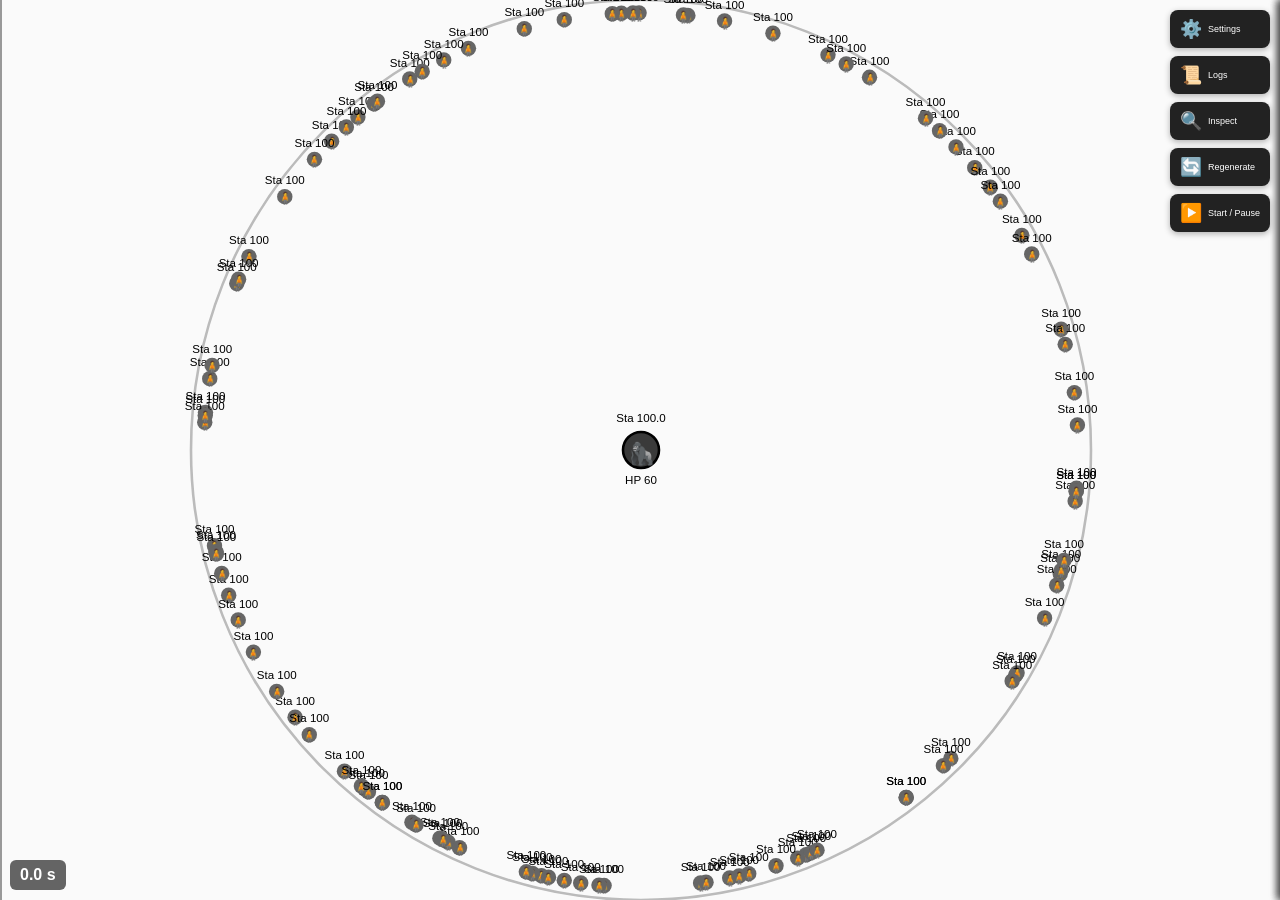
==== commit 344daeef: "reworked ui and various fixes" ====
--- a/personal-tools/100-men-vs-animal/index.html
+++ b/personal-tools/100-men-vs-animal/index.html
@@ -5,197 +5,460 @@
     <meta charset="utf-8">
     <title>Arena – Animal vs 100 Men</title>
     <meta name="viewport" content="width=device-width,initial-scale=1">
-    <style>
-        /* layout & colours */
-        html,
-        body {
-            margin: 0;
-            height: 100%;
-            font-family: sans-serif;
-            display: flex;
-            flex-direction: column
-        }
-
-        #controls {
+    <meta name="theme-color" content="#333">
+<style>
+    :root {
+        --drawer-width: 300px;
+    }
+
+    html,
+    body {
+        margin: 0;
+        height: 100%;
+        font-family: sans-serif;
+        display: flex;
+        flex-direction: column;
+        background: #f5f5f5;
+        padding: 0;
+        overflow: hidden;
+    }
+
+    svg {
+        width: 100%;
+        height: 100%;
+        touch-action: none;
+    }
+
+    #outer {
+        display: grid;
+        grid-template-columns: 1fr 3fr 1fr;
+        grid-template-rows: auto 1fr;
+        grid-template-areas:
+            "controls controls controls"
+            "stats arena log";
+        height: 100%;
+        width: 100%;
+        overflow: hidden;
+    }
+
+    #controlsPanel {
+        grid-area: controls;
+        background: #333;
+        color: #fff;
+        padding: 10px;
+        box-shadow: 0 2px 4px rgba(0, 0, 0, 0.2);
+    }
+
+    #controls {
+        display: flex;
+        flex-direction: column;
+        gap: 12px;
+        margin-top: 8px;
+    }
+
+    #controls label {
+        display: flex;
+        flex-direction: column;
+        color: white;
+        font-size: 14px;
+    }
+
+    #controls input,
+    #controls select {
+        font-size: 14px;
+        padding: 6px 8px;
+        border-radius: 4px;
+        border: none;
+        margin-top: 4px;
+    }
+
+    #controls button:hover {
+        background: #444;
+        color: white;
+    }
+
+    #statsPanelWrap {
+        grid-area: stats;
+        overflow-y: auto;
+        border-right: 2px solid #999;
+        background: #f9f9f9;
+    }
+
+    #help {
+        font-size: 13px;
+        background: #eef;
+        border-bottom: 2px solid #999;
+        padding: 4px;
+    }
+
+    #help summary {
+        cursor: pointer;
+        font-weight: 700;
+    }
+
+    #help ul {
+        margin: 4px 0 0 18px;
+        padding: 0;
+    }
+
+    #statsPanel {
+        font-size: 13px;
+        padding: 8px;
+    }
+
+    #arenaWrap {
+        grid-area: arena;
+        display: flex;
+        flex-direction: column;
+        background: #fafafa;
+    }
+
+    #arena {
+        flex: 1;
+        position: relative;
+        max-height: 100vh;
+        border-left: 2px solid #999;
+    }
+
+    #arena svg {
+        width: 100%;
+        height: 100%;
+        max-height: 100vh;
+        display: block;
+    }
+
+    #logPanelWrap {
+        grid-area: log;
+        overflow-y: auto;
+        border-left: 2px solid #999;
+        background: #f4f4f4;
+        font-size: 13px;
+        padding: 6px;
+    }
+
+    .fighter {
+        fill: #666;
+    }
+
+    .fighter.wounded {
+        fill: #e9a23b;
+    }
+
+    .fighter.fly {
+        fill: #6ec6ff;
+    }
+
+    .fighter.sprint {
+        stroke: gold;
+        stroke-width: 2;
+    }
+
+    .dead .fighter {
+        fill: #c8c8c8;
+    }
+
+    .beastEntity.tiger {
+        fill: #c84b00;
+    }
+
+    .beastEntity.gorilla {
+        fill: #3a3a3a;
+    }
+
+    .beastEntity.sprint {
+        stroke: red;
+        stroke-width: 2;
+    }
+
+    .label {
+        font-size: 9px;
+        text-anchor: middle;
+        dominant-baseline: middle;
+        pointer-events: none;
+        fill: #000;
+    }
+
+    .hidden {
+        display: none;
+    }
+
+    .logLine {
+        margin: 2px 0;
+    }
+
+    details {
+        border-bottom: 1px solid #ccc;
+        background: #f2f2f2;
+        margin: 0;
+    }
+
+    details[open] {
+        background: #e9e9e9;
+    }
+
+    details>summary {
+        padding: 10px;
+        font-size: 16px;
+        background: #ddd;
+        cursor: pointer;
+        font-weight: bold;
+        user-select: none;
+    }
+
+    details>summary::marker {
+        font-size: 20px;
+        color: #555;
+    }
+
+    #fabControls {
+        position: fixed;
+        top: 10px;
+        right: 10px;
+        display: flex;
+        flex-direction: column;
+        gap: 8px;
+        z-index: 1000;
+        transition: right 0.3s ease, top 0.3s ease;
+    }
+
+    .drawer-open #fabControls {
+        right: calc(var(--drawer-width) + 32px);
+    }
+
+    @media (max-width: 400px) {
+        #fabControls {
+            right: 4px;
+        }
+    }
+
+    #fabControls button {
+        display: flex;
+        align-items: center;
+        gap: 6px;
+        font-size: 16px;
+        padding: 8px 10px;
+        border-radius: 8px;
+        border: none;
+        background: #222;
+        color: #fff;
+        box-shadow: 0 2px 6px rgba(0, 0, 0, 0.3);
+        cursor: pointer;
+        white-space: nowrap;
+    }
+
+    #fabControls .icon {
+        font-size: 18px;
+    }
+
+    #fabControls .label {
+        display: inline;
+    }
+
+    #btnLogs {
+        position: relative;
+    }
+
+    #logBadge {
+        position: absolute;
+        top: 2px;
+        right: 4px;
+        background: red;
+        color: white;
+        font-size: 12px;
+        padding: 2px 6px;
+        border-radius: 12px;
+        display: none;
+        pointer-events: none;
+    }
+
+    /* === Default (desktop & large screens) === */
+    #settingsDrawer,
+    #inspectDrawer,
+    #logDrawer {
+        position: fixed;
+        top: 0;
+        bottom: 0;
+        right: 0;
+        width: var(--drawer-width);
+        background: #333;
+        color: white;
+        border-left: 2px solid #888;
+        box-shadow: -2px 0 8px rgba(0, 0, 0, 0.4);
+        padding: 10px;
+        overflow-y: auto;
+        z-index: 999;
+        transform: translateX(100%);
+        transition: transform 0.3s ease;
+        background: #333; /* dark gray like top bar */
+        padding: 16px 12px;
+        scrollbar-width: thin;
+        scrollbar-color: #aaa #222;
+    }
+
+    #settingsDrawer.open,
+    #inspectDrawer.open,
+    #logDrawer.open {
+        transform: translateX(0);
+    }
+
+    /* For WebKit browsers */
+    #settingsDrawer::-webkit-scrollbar,
+    #inspectDrawer::-webkit-scrollbar,
+    #logDrawer::-webkit-scrollbar {
+        width: 6px;
+    }
+    #settingsDrawer::-webkit-scrollbar-thumb,
+    #inspectDrawer::-webkit-scrollbar-thumb,
+    #logDrawer::-webkit-scrollbar-thumb {
+        background-color: #aaa;
+    }
+    #settingsDrawer::-webkit-scrollbar-track,
+    #inspectDrawer::-webkit-scrollbar-track,
+    #logDrawer::-webkit-scrollbar-track {
+        background-color: #222;
+    }
+
+    #timerDisplay {
+        position: fixed;
+        bottom: 10px;
+        left: 10px;
+        font-weight: bold;
+        background: rgba(0, 0, 0, 0.6);
+        color: white;
+        padding: 6px 10px;
+        border-radius: 6px;
+        font-size: 16px;
+        z-index: 1001;
+    }
+
+    @media (max-width: 480px) {
+        #fabControls {
+            flex-direction: row;
+            top: 0;
+            left: 0;
+            right: 0;
+            justify-content: space-around;
             background: #222;
-            color: #eee;
-            padding: 6px;
-            display: flex;
-            flex-wrap: wrap;
-            gap: 8px;
-            align-items: center
-        }
-
-        #controls input,
-        #controls select,
-        #controls button {
+            padding: 4px 0;
+            z-index: 1001;
+        }
+
+        #fabControls .label {
+            display: none;
+        }
+
+        #fabControls button {
+            flex-direction: column;
             font-size: 14px;
-            padding: 4px 6px
-        }
-
-        #outer {
-            flex: 1;
-            display: flex;
-            min-height: 0
-        }
-
-        #statsWrap {
-            width: 260px;
-            border-right: 2px solid #999;
-            display: flex;
-            flex-direction: column
-        }
-
-        #help {
-            font-size: 13px;
-            background: #eef;
-            border-bottom: 2px solid #999;
-            padding: 4px
-        }
-
-        #help summary {
-            cursor: pointer;
-            font-weight: 700
-        }
-
-        #help ul {
-            margin: 4px 0 0 18px;
-            padding: 0
-        }
-
-        #statsPanel {
-            flex: 1;
-            overflow-y: auto;
-            font-size: 13px;
-            background: #f7f7f7;
-            padding: 6px
-        }
-
-        #arenaWrap {
-            flex: 1;
-            display: flex;
-            min-width: 0
-        }
-
-        #arena {
-            flex: 1;
-            background: #fafafa;
-            border-left: 2px solid #999;
-        }
-
-        #logContainer {
-            width: 320px;
-            overflow-y: auto;
-            border-left: 2px solid #999;
-            font-size: 13px;
-            padding: 6px;
-            background: #f1f1f1
-        }
-
-        svg {
-            width: 100%;
-            height: 100%;
-            touch-action: none
-        }
-
-        .fighter {
-            fill: #666
-        }
-
-        .fighter.wounded {
-            fill: #e9a23b
-        }
-
-        .fighter.fly {
-            fill: #6ec6ff
-        }
-
-        .fighter.sprint {
-            stroke: gold;
-            stroke-width: 2;
-        }
-
-        /* flying men visually distinct */
-        .dead .fighter {
-            fill: #c8c8c8
-        }
-
-        .beastEntity.tiger {
-            fill: #c84b00
-        }
-
-        .beastEntity.gorilla {
-            fill: #3a3a3a
-        }
-        .beastEntity.sprint {
-            stroke: red;
-            stroke-width: 2;
-        }
-        
-        .label {
-            font-size: 9px;
-            text-anchor: middle;
-            dominant-baseline: middle;
-            pointer-events: none;
-            fill: #000
-        }
-
-        .hidden {
-            display: none
-        }
-
-        .logLine {
-            margin: 2px 0
-        }
-    </style>
+            padding: 6px 8px;
+        }
+
+        #settingsDrawer,
+        #logDrawer,
+        #inspectDrawer {
+            left: 0;
+            right: auto;
+            width: 100vw;
+            max-width: 100vw;
+            top: 48px;
+            height: calc(100vh - 48px);
+            max-height: calc(100vh - 48px);
+            border-left: none;
+            border-top: 2px solid #888;
+            transform: translateX(100%);
+            transition: transform 0.3s ease;
+        }
+
+        #settingsDrawer.open,
+        #inspectDrawer.open,
+        #logDrawer.open {
+            transform: translateX(0);
+        }
+
+        .drawer-open #fabControls {
+            right: 0 !important;
+        }
+    }
+</style>
+
 </head>
 
 <body>
-    <!-- controls -->
-    <div id="controls">
-        <label>Men: <input id="fightersN" type="number" min="10" max="300" value="100"></label>
-        <label>Beast:<select id="beastEntityType">
-                <option value="gorilla" selected>Silverback Gorilla</option>
-                <option value="tiger">Siberian Tiger</option>
-                <option value="trex">T-Rex</option>
-            </select></label>
-        <label>Spawn:<select id="spawnSel">
-                <option value="edgeRandom" selected>Edge Random</option>
-                <option value="random">Random</option>
-                <option value="edgePoint">One Edge Point</option>
-            </select></label>
-        <label>Men Strat:<select id="fightersStrat">
-                <option value="assault">Assault</option>
-                <option value="grapple">Grapple</option>
-                <option value="rotate">Circle-Run</option>
-                <option value="tire">Tire</option>
-                <option value="hitrun">Hit-Run</option>
-            </select></label>
-        <button id="regen">Regenerate</button><button id="start">Start</button><button id="pause"
-            disabled>Pause</button><button id="reset" disabled>Reset</button>
-        <span id="timerDisplay">0.0 s</span>
+    <div id="arenaWrap">
+        <div id="timerDisplay">0.0 s</div>
+        <div id="arena"><svg id="svg"></svg></div>
     </div>
 
-    <!-- layout -->
-    <div id="outer">
-        <div id="statsWrap">
-            <details id="help" open>
-                <summary>🛈 shortcuts</summary>
-                <ul>
-                    <li>Space – labels</li>
-                    <li>Esc – clear</li>
-                    <li>Click – inspect</li>
-                    <li>Drag void – pan</li>
-                    <li>Wheel – zoom</li>
-                </ul>
-            </details>
-            <div id="statsPanel"><em>Click a creature to inspect.</em></div>
-        </div>
-        <div id="arenaWrap">
-            <div id="arena"><svg id="svg"></svg></div>
-            <div id="logContainer"></div>
+    <!-- Floating control buttons -->
+    <div id="fabControls">
+        <button id="btnSettings"><span class="icon">⚙️</span><span class="label">Settings</span></button>
+        <button id="btnLogs">
+            <span class="icon">📜</span>
+            <span class="label">Logs</span>
+            <span id="logBadge">0</span>
+        </button>
+        <button id="btnInspect"><span class="icon">🔍</span><span class="label">Inspect</span></button>
+        <button id="btnRegen"><span class="icon">🔄</span><span class="label">Regenerate</span></button>
+        <button id="btnToggle"><span class="icon">▶️</span><span class="label">Start / Pause</span></button>
+    </div>
+
+    <!-- Hidden drawer for settings -->
+    <div id="settingsDrawer">
+        <h3>Settings</h3>
+        <div id="controls" style="padding-top: 4px;">
+            <label>
+                Fighters:
+                <input type="number" id="fightersN" min="1" max="200" value="100">
+            </label>
+            <label>
+                Beast:
+                <select id="beastEntityType">
+                    <option value="gorilla" selected>Gorilla</option>
+                    <option value="tiger">Tiger</option>
+                    <option value="trex">T-Rex</option>
+                </select>
+            </label>
+            <label>
+                Spawn:
+                <select id="spawnSel">
+                    <option value="edgeRandom" selected>Edge Random</option>
+                    <option value="edgePoint">Edge Point</option>
+                    <option value="random">Random</option>
+                </select>
+            </label>
+            <label>
+                Strategy:
+                <select id="fightersStrat">
+                    <option value="assault">Assault</option>
+                    <option value="grapple">Grapple</option>
+                    <option value="tire">Tire</option>
+                    <option value="hitrun">Hit & Run</option>
+                    <option value="rotate">Rotate</option>
+                </select>
+            </label>
         </div>
     </div>
+
+    <!-- Hidden drawer for logs -->
+    <div id="logDrawer">
+        <h3>Logs</h3>
+        <div id="logContainer"></div>
+    </div>
+
+<div id="inspectDrawer">
+    <h3>Inspection</h3>
+    <div id="help">
+        <summary>🛈 shortcuts</summary>
+        <ul>
+            <li>Space – labels</li>
+            <li>Esc – clear</li>
+            <li>Click – inspect</li>
+            <li>Drag void – pan</li>
+            <li>Wheel – zoom</li>
+        </ul>
+    </div>
+    <div id="statsPanel"><em>Click a creature to inspect.</em></div>
+</div>
 
     <script>
 
@@ -232,14 +495,92 @@
     /* speeds */
     const V = {fighter: 1.4, run: 1.8, sprint: 2.7, tiger: 2.9, gorilla: 2.0};
 
+    const ENTITY_TYPE = {
+        FIGHTER: 'fighter',
+        GORILLA: 'gorilla',
+        TIGER: 'tiger',
+        TREX: 'trex'
+    };
+
+    const isBeast = t => t === ENTITY_TYPE.GORILLA || t === ENTITY_TYPE.TIGER || t === ENTITY_TYPE.TREX;
+
+    function createFighter(x, y) {
+        return {
+            type: ENTITY_TYPE.FIGHTER,
+            x,
+            y,
+            vx: 0,
+            vy: 0,
+            st: ST_MAX,
+            maxSt: ST_MAX,
+            baseSt: ST_MAX,
+            latched: false,
+            flying: false,
+            hitClock: 0,
+            status: 'alive',
+            bleed: 0,
+            cd: 0,
+            hover: false,
+            sprinting: false,
+            resting: false,
+            attackCooldown: Math.floor(Math.random() * 30),
+        };
+    }
+
+    function createBeast(type) {
+        const baseHp = type === ENTITY_TYPE.TIGER ? 40 :
+            type === ENTITY_TYPE.TREX ? 150 :
+                60;
+
+        return {
+            type,
+            x: 0,
+            y: 0,
+            vx: 0,
+            vy: 0,
+            st: ST_MAX,
+            maxSt: ST_MAX,
+            baseSt: ST_MAX,
+            hp: baseHp,
+            baseHp,
+            cd: 0,
+            sprinting: false,
+            wanderAngle: null
+        };
+    }
+
+
+
     /* == DOM & state == */
     const $ = id => document.getElementById(id);
-    const svg = $('svg'), logContainer = $('logContainer'), statsPanel = $('statsPanel'), timerDisplay = $('timerDisplay');
-    const fightersN = $('fightersN'), beastSel = $('beastEntityType'), spawnSel = $('spawnSel'), stratSel = $('fightersStrat');
-    const startB = $('start'), pauseB = $('pause'), resetB = $('reset'), regenB = $('regen');
-    let fighters = [], beastEntity = {}, running = false, loop = null, time = 0, labels = false, selectedEntity = null, viewportGroup;
+
+    const DOM = {
+        arena: $('arena'),
+        beastSel: $('beastEntityType'),
+        btnLogs: $('btnLogs'),
+        btnRegen: $('btnRegen'),
+        btnSettings: $('btnSettings'),
+        btnInspect: $('btnInspect'),
+        btnToggle: $('btnToggle'),
+        btnToggleIcon: document.querySelector("#btnToggle .icon"),
+        fightersN: $('fightersN'),
+        logBadge: $('logBadge'),
+        logContainer: $('logContainer'),
+        logDrawer: $('logDrawer'),
+        inspectDrawer: $('inspectDrawer'),
+        settingsDrawer: $('settingsDrawer'),
+        spawnSel: $('spawnSel'),
+        statsPanel: $('statsPanel'),
+        stratSel: $('fightersStrat'),
+        svg: $('svg'),
+        timerDisplay: $('timerDisplay'),
+    };
+
+    let fighters = [], beastEntity = {}, running = false, loop = null, time = 0, labels = true, selectedEntity = null, viewportGroup;
+    let renderState = [];
     let panX = 0, panY = 0, zoom = 1, dragging = false, drag0 = {x: 0, y: 0};
     let pointerDownAt = null;
+    let logCount = 0;
     const CLICK_THRESHOLD = 5; // pixels of movement to count as drag
 
     /* == helpers == */
@@ -254,22 +595,41 @@
         const t = time?.toFixed(1) ?? '0.0';
         div.innerHTML = `<strong>[${t}s] ${emoji(e)} ${msg}</strong>${detail ? `<span style="color:gray; font-size: 90%"> — ${detail}</span>` : ''}`;
 
-        logContainer.prepend(div);
-    }
-    const setView = () => viewportGroup.setAttribute('transform', `translate(${panX} ${panY}) scale(${zoom})`);
+        DOM.logContainer.prepend(div);
+    }
+    const setView = () =>
+        viewportGroup.setAttribute('transform', `translate(${panX} ${panY}) scale(${zoom})`);
     function integrate(e) {
-        e.x += e.vx; 
-        e.y += e.vy; 
-        const r = e.type ? BEAST_R[e.type] : MAN_R; 
-        const d = Math.hypot(e.x, e.y); 
-        if (d > R_ARENA - r) {
-            const nx = e.x / d, ny = e.y / d; e.x = nx * (R_ARENA - r); 
-            e.y = ny * (R_ARENA - r);
-        } 
+        e.x += e.vx;
+        e.y += e.vy;
+
+        const r = e.type ? BEAST_R[e.type] : MAN_R;
+        const d = Math.hypot(e.x, e.y);
+
+        const maxDist = R_ARENA - r;
+        if (d > maxDist) {
+            const nx = e.x / d;
+            const ny = e.y / d;
+
+            // Snap to edge
+            e.x = nx * maxDist;
+            e.y = ny * maxDist;
+
+            // Nullify outward velocity
+            const dot = e.vx * nx + e.vy * ny;
+            if (dot > 0) {
+                e.vx -= dot * nx;
+                e.vy -= dot * ny;
+            }
+
+            // Optional: apply friction
+            e.vx *= 0.5;
+            e.vy *= 0.5;
+        }
     }
     function updateStats() {
             if (!selectedEntity) {
-                statsPanel.innerHTML = '<em>Click a creature to inspect.</em>';
+                DOM.statsPanel.innerHTML = '<em>Click a creature to inspect.</em>';
                 return;
             }
 
@@ -282,7 +642,7 @@
                 const pos = `(${f.x.toFixed(1)}, ${f.y.toFixed(1)})`;
                 const role = f.latched ? 'Latched' : f.flying ? 'Flying' : 'Ground';
 
-                statsPanel.innerHTML = `
+                DOM.statsPanel.innerHTML = `
             <b>Fighter #${selectedEntity.i}</b><br>
             <b>Status:</b> ${f.status}<br>
             <b>Role:</b> ${role}<br>
@@ -307,10 +667,10 @@
             const vel = Math.hypot(beastEntity.vx, beastEntity.vy).toFixed(2);
             const pos = `(${beastEntity.x.toFixed(1)}, ${beastEntity.y.toFixed(1)})`;
 
-            const max = type === 'tiger' ? 40 : type === 'trex' ? 150 : 60;
+            const max = type === ENTITY_TYPE.TIGER ? 40 : type === ENTITY_TYPE.TREX ? 150 : 60;
             const percent = Math.round(100 * hp / max);
 
-            statsPanel.innerHTML = `
+            DOM.statsPanel.innerHTML = `
         <b>Beast (${type})</b><br>
         <b>Status:</b> ${hp > 0 ? 'Alive' : 'Dead'}<br>
         <b>Position:</b> ${pos}<br>
@@ -334,7 +694,7 @@
 
     /* == build & reset == */
     function build() {
-        const N = +fightersN.value, sp = spawnSel.value; fighters = [];
+        const N = +fightersN.value, sp = DOM.spawnSel.value; fighters = [];
         let anchor = null;
         if (sp === 'edgePoint') {
             const angle = rnd(Math.PI * 2);
@@ -361,36 +721,74 @@
                 y = anchor.y + rnd(12) - 6;
             }
 
-            fighters.push({
-                x, y, vx: 0, vy: 0,
-                st: ST_MAX, maxSt: ST_MAX, baseSt: ST_MAX,
-                latched: false, flying: false, hitClock: 0,
-                status: 'alive', bleed: 0, cd: 0,
-                hover: false, sprinting: false, resting: false
-            });
+            fighters.push(createFighter(x, y));
         }
         
-        const beastType = beastSel.value;
-        const hp = beastType === 'tiger' ? 40 : beastType === 'trex' ? 150 : 60;
-        beastEntity = {
-            x: 0, y: 0, vx: 0, vy: 0, 
-            st: ST_MAX, maxSt: ST_MAX, baseSt: ST_MAX,
-            hp: beastSel.value === 'tiger' ? 40 : 60, baseHp: beastSel.value === 'tiger' ? 40 : 60, 
-            type: beastType, cd: 0, sprinting:false
-        };
-    }
+        const beastType = DOM.beastSel.value;
+        beastEntity = createBeast(beastType);
+    }
+
+    function centerAndFitMap() {
+        const svg = DOM.svg;
+        const content = DOM.viewportGroup;
+
+        requestAnimationFrame(() => {
+            const bbox = content.getBBox();
+
+            const padding = 20;
+
+            // Arena dimensions
+            const arenaCx = bbox.x + bbox.width / 2;
+            const arenaCy = bbox.y + bbox.height / 2;
+            const arenaRadius = Math.max(bbox.width, bbox.height) / 2;
+
+            // Viewport dimensions
+            const vw = svg.clientWidth;
+            const vh = svg.clientHeight;
+
+            // Use the smaller screen dimension to avoid clipping
+            const minScreen = Math.min(vw, vh);
+
+            // Use it to compute the desired scale — maintain 1:1
+            const scale = (arenaRadius * 2 + padding * 2) / minScreen;
+
+            const viewWidth = vw * scale;
+            const viewHeight = vh * scale;
+
+            const viewX = arenaCx - viewWidth / 2;
+            const viewY = arenaCy - viewHeight / 2;
+
+            svg.setAttribute('viewBox', `${viewX} ${viewY} ${viewWidth} ${viewHeight}`);
+        });
+    }
+
+
     function regenerate() {
-        clearInterval(loop); running = false; time = 0; timerDisplay.textContent = '0.0 s'; logContainer.innerHTML = '';
-        svg.innerHTML = ''; 
+        clearInterval(loop);
+        running = false;
+        DOM.btnToggleIcon.textContent = '▶️';
+
+        time = 0;
+        DOM.timerDisplay.textContent = '0.0 s';
+
+        logCount = 0;
+        DOM.logBadge.textContent = "0";
+        DOM.logBadge.style.display = "none";
+        DOM.logContainer.innerHTML = '';
+
+        DOM.svg.innerHTML = '';
         viewportGroup = make('g', {id: 'viewportGroup'});
         const bloodLayer = make('g', {id: 'bloodLayer'});
-        viewportGroup.appendChild(bloodLayer); // blood goes first, under tokens
-        svg.appendChild(viewportGroup); 
-        panX = panY = 0; zoom = 1; setView();
-        build(); 
+        viewportGroup.appendChild(bloodLayer);
+        DOM.svg.appendChild(viewportGroup);
+        panX = panY = 0;
+        zoom = 1;
+        setView();
+        build();
         selectedEntity = {t: 'b'};
-        drawStaticElements(); 
-        hookUI(); 
+        drawStaticElements();
+        centerAndFitMap();
+        hookUI();
         drawDynamic();
     }
 
@@ -401,15 +799,31 @@
         });
         viewportGroup.appendChild(make('circle', {r: R_ARENA, fill: 'none', stroke: '#bbb', 'stroke-width': 2}));
         fighters.forEach((m, i) => {
-            const g = make('g', {}); g.appendChild(make('text', {class: 'label hidden', id: `st${i}`, x: m.x, y: m.y - 12}));
+            const g = make('g', {}); 
+            g.appendChild(make('text', {class: 'label hidden', id: `st${i}`, x: m.x, y: m.y - 12}));
+            const manIcon = make('text', {
+                class: 'label',
+                id: `icon${i}`,
+                x: m.x,
+                y: m.y + 2,
+                'font-size': MAN_R * 2
+            });
+            manIcon.textContent = '🧍';
             g.appendChild(make('circle', {id: `m${i}`, class: 'fighter', r: MAN_R, cx: m.x, cy: m.y}));
             g.appendChild(make('text', {class: 'label hidden', id: `hp${i}`, x: m.x, y: m.y + 12}));
+            g.appendChild(manIcon);
             g.onclick = e => {
                 e.stopPropagation();
                 selectedEntity = {t: 'm', i};
                 updateStats();
             };
             g.onmouseenter = _ => {m.hover = true; drawDynamic();}; g.onmouseleave = _ => {m.hover = false; drawDynamic();};
+            renderState[i] = {
+                group: g,
+                circle: g.querySelector(`#m${i}`),
+                stamina: g.querySelector(`#st${i}`),
+                label: g.querySelector(`#hp${i}`)
+            };
             viewportGroup.appendChild(g);
         });
         const br = BEAST_R[beastEntity.type];
@@ -428,20 +842,68 @@
         beastCircle.setAttribute('class', `beastEntity ${beastEntity.type} ${beastEntity.sprinting ? 'sprint' : ''}`);
         gB.appendChild(beastCircle);
         const beastLabel = make('text', {class: 'label', id: 'blet', x: 0, y: 4});
-        beastLabel.textContent = beastEntity.type === 'tiger' ? '🐯' :
-            beastEntity.type === 'gorilla' ? '🦍' :
+        beastLabel.setAttribute('style', `font-size: ${BEAST_R[beastEntity.type] * 1.2}px;`);
+        beastLabel.textContent = beastEntity.type === ENTITY_TYPE.TIGER ? '🐯' :
+            beastEntity.type === ENTITY_TYPE.GORILLA ? '🦍' :
                 '🦖';
         gB.appendChild(beastLabel);
         gB.appendChild(make('text', {class: 'label hidden', id: 'bhp', x: 0, y: br + 10}));
         viewportGroup.appendChild(gB);
-        svg.setAttribute('viewBox', `${-R_ARENA} ${-R_ARENA} ${R_ARENA * 2} ${R_ARENA * 2}`);
+        DOM.svg.setAttribute('viewBox', `${-R_ARENA} ${-R_ARENA} ${R_ARENA * 2} ${R_ARENA * 2}`);
+    }
+
+    function maybeBleed(m) {
+        if (m.status !== 'wounded' || Math.random() >= 0.02) return;
+
+        const bloodLayer = $('bloodLayer');
+        if (!bloodLayer) return;
+
+        const initialRadius = 3 + rnd(3);
+        const drop = make('circle', {
+            r: initialRadius,
+            fill: 'rgba(160, 0, 0, 0.4)',
+            cx: m.x + rnd(6) - 3,
+            cy: m.y + rnd(6) - 3,
+            'fill-opacity': 0.4
+        });
+        bloodLayer.appendChild(drop);
+
+        let bloodStart = performance.now();
+        const duration = 15000;
+
+        function fadeBlood(ts) {
+            const elapsed = ts - bloodStart;
+            const progress = Math.min(elapsed / duration, 1);
+            drop.setAttribute('fill-opacity', (0.4 * (1 - progress)).toFixed(2));
+            drop.setAttribute('r', (initialRadius * (1 - progress)).toFixed(2));
+            if (progress < 1) requestAnimationFrame(fadeBlood);
+            else drop.remove();
+        }
+
+        requestAnimationFrame(fadeBlood);
     }
 
     function drawDynamic() {
         fighters.forEach((m, i) => {
-            const c = $('m' + i), st = $('st' + i), hp = $('hp' + i);
+            const {circle: c, stamina: st, label: hp, group: g} = renderState[i];
+            const icon = g.querySelector(`#icon${i}`);
+            if (icon) {
+                icon.setAttribute('x', m.x);
+                icon.setAttribute('y', m.y + 2);
+                icon.setAttribute('font-size', Math.round(MAN_R * 2));
+
+                if (m.status === 'dead') {
+                    icon.textContent = '💀';
+                } else if (m.status === 'wounded') {
+                    icon.textContent = '🤕';
+                } else {
+                    icon.textContent = '🧍';
+                }
+
+                icon.classList.remove('hidden');
+            }
             if (m.status === 'dead') {
-                c.parentNode.classList.add('dead'); 
+                c.parentNode.classList.add('dead');
                 m.hover = false;
                 st.classList.add('hidden');
                 hp.classList.add('hidden');
@@ -451,34 +913,7 @@
             c.setAttribute('class',
                 `fighter ${m.status === 'wounded' ? 'wounded' : ''} ${m.flying ? 'fly' : ''} ${m.sprinting ? 'sprint' : ''}`);
 
-            if (m.status === 'wounded' && Math.random() < 0.02) {
-                const bloodLayer = $('bloodLayer');
-                if (!bloodLayer) return; // silently fail if something went wrong
-
-                const initialRadius = 3 + rnd(3);
-                const drop = make('circle', {
-                    r: initialRadius,
-                    fill: 'rgba(160, 0, 0, 0.4)',
-                    cx: m.x + rnd(6) - 3,
-                    cy: m.y + rnd(6) - 3,
-                    'fill-opacity': 0.4
-                });
-                bloodLayer.appendChild(drop);
-
-                let bloodStart = performance.now();
-                const duration = 15000;
-
-                function fadeBlood(ts) {
-                    const elapsed = ts - bloodStart;
-                    const progress = Math.min(elapsed / duration, 1);
-                    drop.setAttribute('fill-opacity', (0.4 * (1 - progress)).toFixed(2));
-                    drop.setAttribute('r', (initialRadius * (1 - progress)).toFixed(2));
-                    if (progress < 1) requestAnimationFrame(fadeBlood);
-                    else drop.remove();
-                }
-
-                requestAnimationFrame(fadeBlood);
-            }
+            maybeBleed(m);
             st.setAttribute('x', m.x); st.setAttribute('y', m.y - 12); st.textContent = 'Sta ' + Math.round(m.st);
             hp.setAttribute('x', m.x); hp.setAttribute('y', m.y + 12); hp.textContent = m.latched ? '🤼' : '';
             const show = labels || m.hover; 
@@ -496,7 +931,7 @@
         
         $('beastEntity').setAttribute('cx', beastEntity.x); $('beastEntity').setAttribute('cy', beastEntity.y);
         $('blet').setAttribute('x', beastEntity.x); $('blet').setAttribute('y', beastEntity.y + 4);
-        
+
         const showBeast = labels;
         const beastIsAlive = beastEntity.hp > 0;
         $('bst').setAttribute('x', beastEntity.x); 
@@ -566,7 +1001,76 @@
 
     /* == physics & AI == */
     function move() {
-        const strat = stratSel.value;
+        const strat = DOM.stratSel.value;
+        const strategyHandlers = {
+            assault: (m, dx, dy, distB, acc, eff) => {
+                if (!m.sprinting && m.st > SPRINT_START) m.sprinting = true;
+                if (m.sprinting && m.st < SPRINT_STOP) m.sprinting = false;
+                return [dx / distB * acc * eff, dy / distB * acc * eff];
+            },
+
+            grapple: (m, dx, dy, distB, acc, eff) => {
+                m.sprinting = m.st > TIRED && distB > GRAP_R + 10;
+                if (distB > GRAP_R) {
+                    return [dx / distB * acc * eff, dy / distB * acc * eff];
+                } else {
+                    m.latched = true;
+                    m.offX = dx;
+                    m.offY = dy;
+                    log(`Grapple`, 'hit', `Fighter latched onto the ${beastEntity.type}.`);
+                    return null;
+                }
+            },
+
+            rotate: (m, dx, dy, distB, acc, eff) => {
+                m.sprinting = distB < BEAST_R[beastEntity.type] + 30 && m.st > TIRED;
+                const tang = Math.PI / 2;
+                const px = Math.cos(tang) * dx - Math.sin(tang) * dy;
+                const py = Math.sin(tang) * dx + Math.cos(tang) * dy;
+                let ax = px / distB * acc * eff;
+                let ay = py / distB * acc * eff;
+                if (distB < BEAST_R[beastEntity.type] + 15) {
+                    ax -= dx / distB * acc * eff;
+                    ay -= dy / distB * acc * eff;
+                }
+                return [ax, ay];
+            },
+
+            tire: (m, dx, dy, distB, acc, eff) => {
+                const close = distB < 90;
+                const staminaAdv = m.st > beastEntity.st + 5;
+                if (close && m.st > TIRED) {
+                    m.sprinting = true;
+                    return [-dx / distB * acc * eff, -dy / distB * acc * eff];
+                } else if (staminaAdv) {
+                    if (!m.sprinting && m.st > SPRINT_START) m.sprinting = true;
+                    if (m.sprinting && m.st < SPRINT_STOP) m.sprinting = false;
+                    return [dx / distB * acc * eff, dy / distB * acc * eff];
+                } else {
+                    m.sprinting = false;
+                    return [0, 0];
+                }
+            },
+
+            hitrun: (m, dx, dy, distB, acc, eff) => {
+                if (m.hitClock > 0) {
+                    m.sprinting = true;
+                    m.hitClock--;
+                    return [-dx / distB * acc * eff, -dy / distB * acc * eff];
+                } else if (distB > BEAST_R[beastEntity.type] + 30) {
+                    if (m.st < m.maxSt - 10) {
+                        m.sprinting = false;
+                        return [0, 0];
+                    } else {
+                        m.sprinting = true;
+                        return [dx / distB * acc * eff, dy / distB * acc * eff];
+                    }
+                } else {
+                    m.hitClock = 30;
+                    return [0, 0];
+                }
+            }
+        };
         /* fighters loop */
         fighters.forEach((m, i) => {
             if (m.status === 'dead') return;
@@ -631,185 +1135,14 @@
             eff = (m.status === 'wounded' ? 0.2 : 1);
             
             const acc = ACC[m.type || 'fighter'];
-            switch (strat) {
-                case 'assault': {
-                    // Always push forward
-                    if (!m.sprinting && m.st > SPRINT_START) m.sprinting = true;
-                    if (m.sprinting && m.st < SPRINT_STOP) m.sprinting = false;
-                    ax += dx / distB * acc * eff;
-                    ay += dy / distB * acc * eff;
-                    break;
-                }
-
-                case 'grapple': {
-                    m.sprinting = m.st > TIRED && distB > GRAP_R + 10;
-                    const dxn = dx / distB;
-                    const dyn = dy / distB;
-                    if (distB > GRAP_R) {
-                        ax += dxn * acc * eff;
-                        ay += dyn * acc * eff;
-                    } else {
-                        m.latched = true;
-                        m.offX = dx;
-                        m.offY = dy;
-                        log(`Grapple`, 'hit', `Fighter latched onto the ${beastEntity.type}.`);
-                        return;
-                    }
-                    break;
-                }
-
-                case 'rotate': {
-                    // Sprint if the beast is too close
-                    m.sprinting = distB < BEAST_R[beastEntity.type] + 30 && m.st > TIRED;
-                    const tang = Math.PI / 2;
-                    const px = Math.cos(tang) * dx - Math.sin(tang) * dy;
-                    const py = Math.sin(tang) * dx + Math.cos(tang) * dy;
-                    ax += px / distB * acc * eff;
-                    ay += py / distB * acc * eff;
-                    if (distB < BEAST_R[beastEntity.type] + 15) {
-                        ax -= dx / distB * acc * eff;
-                        ay -= dy / distB * acc * eff;
-                    }
-                    break;
-                }
-
-                case 'tire': {
-                    const close = distB < 90;
-                    const staminaAdv = m.st > beastEntity.st + 5;
-
-                    if (close && m.st > TIRED) {
-                        // Panic sprint away
-                        m.sprinting = true;
-                        ax -= dx / distB * acc * eff;
-                        ay -= dy / distB * acc * eff;
-                    } else if (staminaAdv) {
-                        // Go aggressive (like assault)
-                        if (!m.sprinting && m.st > SPRINT_START) m.sprinting = true;
-                        if (m.sprinting && m.st < SPRINT_STOP) m.sprinting = false;
-                        ax += dx / distB * acc * eff;
-                        ay += dy / distB * acc * eff;
-                    } else {
-                        // Stop and recover
-                        m.sprinting = false;
-                        ax = 0;
-                        ay = 0;
-                    }
-                    break;
-                }
-
-                case 'hitrun': {
-                    if (m.hitClock > 0) {
-                        // Retreating phase
-                        ax -= dx / distB * acc * eff;
-                        ay -= dy / distB * acc * eff;
-                        m.sprinting = true;
-                        m.hitClock--;
-                    } else if (distB > BEAST_R[beastEntity.type] + 30) {
-                        if (m.st < m.maxSt - 10) {
-                            // Stop and rest
-                            m.sprinting = false;
-                            ax = 0;
-                            ay = 0;
-                        } else {
-                            // Start attack
-                            m.sprinting = true;
-                            ax += dx / distB * acc * eff;
-                            ay += dy / distB * acc * eff;
-                        }
-                    } else {
-                        // Hit achieved, switch to retreat
-                        m.hitClock = 30;
-                    }
-                    break;
-                }
-            }
+            const handler = strategyHandlers[strat];
+            const result = handler?.(m, dx, dy, distB, acc, eff);
+            if (result === null) return;
+            [ax, ay] = result;
 
             if (m.sprinting) {
                 useStamina(m, ST_SPRINT);
                 eff *= 1.5;
-            }
-
-            /* LoS sidestep */
-            // if (isBlocked(m)) {const side = Math.random() < .5 ? 1 : -1; ax += -dy / distB * ACC * side * eff; ay += dx / distB * ACC * side * eff;}
-
-            switch (strat) {
-                case 'assault':
-                    if (m.st > TIRED) {
-                        ax += dx / distB * acc * eff;
-                        ay += dy / distB * acc * eff;
-                    } else {
-                        // fallback: orbit slowly
-                        const tang = Math.PI / 2;
-                        const px = Math.cos(tang) * dx - Math.sin(tang) * dy;
-                        const py = Math.sin(tang) * dx + Math.cos(tang) * dy;
-                        ax += px / distB * acc * 0.5;
-                        ay += py / distB * acc * 0.5;
-                    }
-                    break;
-
-                case 'grapple':
-                    if (m.st > TIRED) {
-                        if (distB > GRAP_R) {
-                            ax += dx / distB * acc * eff;
-                            ay += dy / distB * acc * eff;
-                        } else {
-                            m.latched = true;
-                            m.offX = dx;
-                            m.offY = dy;
-                            return;
-                        }
-                    } else {
-                        // fallback: retreat slowly
-                        ax -= dx / distB * acc * 0.5;
-                        ay -= dy / distB * acc * 0.5;
-                    }
-                    break;
-
-                case 'rotate':
-                    if (m.st > TIRED) {
-                        const tang = Math.PI / 2;
-                        const px = Math.cos(tang) * dx - Math.sin(tang) * dy;
-                        const py = Math.sin(tang) * dx + Math.cos(tang) * dy;
-                        ax += px / distB * acc * eff;
-                        ay += py / distB * acc * eff;
-                        if (distB < BEAST_R[beastEntity.type] + 15) {
-                            ax -= dx / distB * acc * eff;
-                            ay -= dy / distB * acc * eff;
-                        }
-                    } else {
-                        // fallback: stop and recover
-                        ax = 0; ay = 0;
-                    }
-                    break;
-
-                case 'tire':
-                    if (m.st > TIRED + 5) {
-                        ax += dx / distB * acc * eff;
-                        ay += dy / distB * acc * eff;
-                    } else if (m.st < TIRED) {
-                        ax -= dx / distB * acc * 0.6;
-                        ay -= dy / distB * acc * 0.6;
-                    }
-                    break;
-
-                case 'hitrun':
-                    if (m.hitClock > 0) {
-                        ax -= dx / distB * acc * eff;
-                        ay -= dy / distB * acc * eff;
-                        m.hitClock--;
-                    } else if (distB > BEAST_R[beastEntity.type] + 25) {
-                        if (m.st > TIRED) {
-                            ax += dx / distB * acc * eff;
-                            ay += dy / distB * acc * eff;
-                        } else {
-                            // fallback: loiter slowly
-                            ax += (Math.random() - 0.5) * 0.5;
-                            ay += (Math.random() - 0.5) * 0.5;
-                        }
-                    } else {
-                        m.hitClock = 25;
-                    }
-                    break;
             }
 
             const baseMass = MASS['fighter'];
@@ -836,76 +1169,6 @@
             }
         });
 
-        /* beastEntity motion */
-        const latched = fighters.filter(m => m.latched).length;
-        useStamina(beastEntity, latched * LATCH_DRAIN);
-        const hpRatio = beastEntity.hp / beastEntity.baseHp;
-        const fatiguePenalty = 1 - hpRatio; // 0 when healthy, approaches 1 when near death
-        const hpMaxReduction = beastEntity.baseSt * fatiguePenalty * 0.4; // up to 40% loss
-        const grappleLoss = 0.002 * latched;
-        const newMax = beastEntity.baseSt - hpMaxReduction - grappleLoss;
-        beastEntity.maxSt = clamp(newMax, 20, beastEntity.baseSt);
-        beastEntity.st += ST_REC;
-        beastEntity.st = clamp(beastEntity.st, 0, beastEntity.maxSt);
-
-        const THREAT_RADIUS = 250;
-        const FALLBACK_RADIUS = 300;
-
-        let target = null;
-        let bx = 0, by = 0;
-        let sprinting = false;
-
-        const aliveNearby = fighters.filter(m =>
-            m.status === 'alive' &&
-            !m.latched
-        );
-
-        const woundedNearby = fighters.filter(m =>
-            m.status === 'wounded' &&
-            !m.latched
-        );
-
-        if (aliveNearby.length > 0) {
-            aliveNearby.sort((a, b) => dist(a, beastEntity) - dist(b, beastEntity));
-            target = aliveNearby[0];
-        } else if (woundedNearby.length > 0) {
-            woundedNearby.sort((a, b) => dist(a, beastEntity) - dist(b, beastEntity));
-            target = woundedNearby[0];
-        }
-
-        // Move toward target or wander
-        if (target) {
-            const dx = target.x - beastEntity.x;
-            const dy = target.y - beastEntity.y;
-            const d = Math.hypot(dx, dy) || 1;
-            // Sprint only if beast has stamina and a target
-            beastEntity.sprinting = beastEntity.st > SPRINT_START && !!target;
-
-            const speed = beastEntity.sprinting
-                ? V_BEAST[beastEntity.type].sprint
-                : V_BEAST[beastEntity.type].walk;
-
-            bx = (dx / d) * speed;
-            by = (dy / d) * speed;
-            if (sprinting) useStamina(beastEntity, ST_SPRINT_B[beastEntity.type]);
-        } else {
-            // wander slowly
-            if (!beastEntity.wanderAngle || Math.random() < 0.02) {
-                beastEntity.wanderAngle = Math.random() * Math.PI * 2;
-            }
-            const speed = V_BEAST[beastEntity.type].walk * 0.5;
-            bx = Math.cos(beastEntity.wanderAngle) * speed;
-            by = Math.sin(beastEntity.wanderAngle) * speed;
-
-            // small stamina regen while wandering
-            beastEntity.st = clamp(beastEntity.st + ST_REC * 0.5, 0, beastEntity.maxSt);
-        }
-
-        const beastAcc = ACC[beastEntity.type] || 0.5;
-
-        beastEntity.vx = (beastEntity.vx + bx * beastAcc) * FRICTION;
-        beastEntity.vy = (beastEntity.vy + by * beastAcc) * FRICTION;
-        integrate(beastEntity);
         // === TRAMPLE EFFECT ===
         // Only trample if T-Rex is sprinting *and* chasing a valid alive target
         const hasValidTarget = fighters.some(m =>
@@ -914,7 +1177,7 @@
             dist(m, beastEntity) < 250
         );
 
-        if (beastEntity.type === 'trex' && beastEntity.sprinting && beastEntity.hp > 0 && hasValidTarget) {
+        if (beastEntity.type === ENTITY_TYPE.TREX && beastEntity.sprinting && beastEntity.hp > 0 && hasValidTarget) {
             const radius = BEAST_R.trex + MAN_R - 1;
             fighters.forEach(m => {
                 if (
@@ -924,7 +1187,7 @@
                     dist(m, beastEntity) <= radius
                 ) {
                     // Let grapplers attempt to latch instead of being trampled instantly
-                    const isGrappling = stratSel.value === 'grapple' && dist(m, beastEntity) <= GRAP_R + 2;
+                    const isGrappling = DOM.stratSel.value === 'grapple' && dist(m, beastEntity) <= GRAP_R + 2;
                     if (!isGrappling) {
                         m.status = 'wounded';
                         m.bleed = 1000;
@@ -943,6 +1206,85 @@
                 repel(a, ground[j], MAN_R * 2.5, 0.25); // fighters vs fighters
                 repel(a, beastEntity, MAN_R + BEAST_R[beastEntity.type], 0.2, 3); // fighters vs beast
         }
+        // Final clamp to ensure everyone is within bounds after repulsion
+        fighters.forEach(m => {
+            if (m.status !== 'dead' && !m.latched && !m.flying) {
+                const r = MAN_R;
+                const d = Math.hypot(m.x, m.y);
+                const maxDist = R_ARENA - r;
+                if (d > maxDist) {
+                    const nx = m.x / d;
+                    const ny = m.y / d;
+                    m.x = nx * maxDist;
+                    m.y = ny * maxDist;
+                    m.vx *= 0.5;
+                    m.vy *= 0.5;
+                }
+            }
+        });
+    }
+
+    function moveBeast() {
+        const latched = fighters.filter(m => m.latched).length;
+        useStamina(beastEntity, latched * LATCH_DRAIN);
+        const hpRatio = beastEntity.hp / beastEntity.baseHp;
+        const fatiguePenalty = 1 - hpRatio;
+        const hpMaxReduction = beastEntity.baseSt * fatiguePenalty * 0.4;
+        const grappleLoss = 0.002 * latched;
+        const newMax = beastEntity.baseSt - hpMaxReduction - grappleLoss;
+        beastEntity.maxSt = clamp(newMax, 20, beastEntity.baseSt);
+        beastEntity.st += ST_REC;
+        beastEntity.st = clamp(beastEntity.st, 0, beastEntity.maxSt);
+
+        const THREAT_RADIUS = 250;
+        const FALLBACK_RADIUS = 300;
+
+        let target = null;
+        let bx = 0, by = 0;
+
+        const aliveNearby = fighters.filter(m => m.status === 'alive' && !m.latched);
+        const woundedNearby = fighters.filter(m => m.status === 'wounded' && !m.latched);
+
+        if (aliveNearby.length > 0) {
+            aliveNearby.sort((a, b) => dist(a, beastEntity) - dist(b, beastEntity));
+            target = aliveNearby[0];
+        } else if (woundedNearby.length > 0) {
+            woundedNearby.sort((a, b) => dist(a, beastEntity) - dist(b, beastEntity));
+            target = woundedNearby[0];
+        }
+
+        if (target) {
+            const dx = target.x - beastEntity.x;
+            const dy = target.y - beastEntity.y;
+            const d = Math.hypot(dx, dy) || 1;
+
+            beastEntity.sprinting = beastEntity.st > SPRINT_START && !!target;
+
+            const speed = beastEntity.sprinting
+                ? V_BEAST[beastEntity.type].sprint
+                : V_BEAST[beastEntity.type].walk;
+
+            bx = (dx / d) * speed;
+            by = (dy / d) * speed;
+
+            if (beastEntity.sprinting) {
+                useStamina(beastEntity, ST_SPRINT_B[beastEntity.type]);
+            }
+        } else {
+            if (!beastEntity.wanderAngle || Math.random() < 0.02) {
+                beastEntity.wanderAngle = Math.random() * Math.PI * 2;
+            }
+            const speed = V_BEAST[beastEntity.type].walk * 0.5;
+            bx = Math.cos(beastEntity.wanderAngle) * speed;
+            by = Math.sin(beastEntity.wanderAngle) * speed;
+
+            beastEntity.st = clamp(beastEntity.st + ST_REC * 0.5, 0, beastEntity.maxSt);
+        }
+
+        const beastAcc = ACC[beastEntity.type] || 0.5;
+        beastEntity.vx = (beastEntity.vx + bx * beastAcc) * FRICTION;
+        beastEntity.vy = (beastEntity.vy + by * beastAcc) * FRICTION;
+        integrate(beastEntity);
     }
 
     /* == abilities & combat == */
@@ -981,119 +1323,151 @@
         });
     }
 
-    function combat() {
-        /* flying collisions at high speed */
+    function handleFlyingCollisions() {
         fighters.forEach(f => {
             if (!f.flying) return;
             fighters.forEach(o => {
                 if (o === f || o.status === 'dead' || o.flying) return;
                 if (dist(f, o) <= MAN_R * 2 && Math.hypot(f.vx, f.vy) > DAMAGE_SPEED) {
-                    if (Math.hypot(f.vx, f.vy) * FLY_TRANSFER > VMAX.fighter) {o.flying = true;}
-                    o.vx += f.vx * FLY_TRANSFER; o.vy += f.vy * FLY_TRANSFER;
-                    if (Math.hypot(f.vx, f.vy) > DAMAGE_SPEED * 1.2) o.status = 'wounded';
-                    f.vx *= .6; f.vy *= .6;
+                    if (Math.hypot(f.vx, f.vy) * FLY_TRANSFER > VMAX.fighter) {
+                        o.flying = true;
+                    }
+                    o.vx += f.vx * FLY_TRANSFER;
+                    o.vy += f.vy * FLY_TRANSFER;
+                    if (Math.hypot(f.vx, f.vy) > DAMAGE_SPEED * 1.2) {
+                        o.status = 'wounded';
+                    }
+                    f.vx *= .6;
+                    f.vy *= .6;
                 }
             });
         });
-
-        /* beastEntity attack */
+    }
+
+    function handleBeastAttack() {
         if (beastEntity.cd > 0) {
             beastEntity.cd--;
             return;
         }
-        if (beastEntity.cd <= 0 && beastEntity.st > ST_ATK_B) {
-            const range = BEAST_R[beastEntity.type] + MAN_R + 3;
-
-            const aliveNearby = fighters.filter(m =>
-                m.status === 'alive' && !m.latched && !m.flying && dist(m, beastEntity) <= range);
-
-            const woundedNearby = fighters.filter(m =>
-                m.status === 'wounded' && !m.latched && !m.flying && dist(m, beastEntity) <= range);
-
-            if (aliveNearby.length) {
-                if (beastEntity.type === 'gorilla') gorillaThrow(aliveNearby[0]);
-                if (beastEntity.type === 'tiger') tigerSwipe(aliveNearby);
-            } else if (woundedNearby.length) {
-                if (beastEntity.type === 'gorilla') gorillaThrow(woundedNearby[0]);
-                if (beastEntity.type === 'tiger') tigerSwipe(woundedNearby);
-            }
-
-            if (beastEntity.type === 'trex') {
-                // AOE chomp centered on one fighter
-                const range = BEAST_R.trex + MAN_R + 5;
-                const targets = fighters.filter(m =>
-                    (m.status === 'alive' || m.status === 'wounded') &&
-                    !m.latched &&
-                    !m.flying &&
-                    dist(m, beastEntity) < range
-                );
-
-                if (targets.length > 0) {
-                    // Choose central victim
-                    targets.sort((a, b) => (a.status === 'wounded' ? -1 : 1));
-                    let primary;
-
-                    // Try to find wounded target first
-                    const wounded = targets.filter(m => m.status === 'wounded');
-                    if (wounded.length > 0) {
-                        primary = wounded[Math.floor(Math.random() * wounded.length)];
-                    } else {
-                        primary = targets[Math.floor(Math.random() * targets.length)];
-                    }
-
-                    // Apply chomp to nearby units
-                    const CHOMP_RADIUS = 30;
-                    const victims = fighters.filter(m =>
-                        (m.status === 'alive' || m.status === 'wounded') &&
-                        !m.latched &&
-                        !m.flying &&
-                        dist(m, primary) <= CHOMP_RADIUS
-                    );
-
-                    victims.forEach(m => {
-                        m.status = 'dead';
-                        log('Chomp!', 'kill', 'The T-Rex chomped a cluster of fighters!');
-                    });
-
-                    beastEntity.cd = 50;
-                    useStamina(beastEntity, ST_ATK_B);
-                    return;
-                }
-            }
-
-            if (aliveNearby.length || woundedNearby.length) {
-                beastEntity.cd = 12;
-                useStamina(beastEntity, ST_ATK_B);
-            }
-        }
-
-        /* fighters attack */
+        if (beastEntity.st <= ST_ATK_B) return;
+
+        const range = BEAST_R[beastEntity.type] + MAN_R + 3;
+        const aliveNearby = fighters.filter(m =>
+            m.status === 'alive' && !m.latched && !m.flying && dist(m, beastEntity) <= range
+        );
+        const woundedNearby = fighters.filter(m =>
+            m.status === 'wounded' && !m.latched && !m.flying && dist(m, beastEntity) <= range
+        );
+
+        const anyTargets = aliveNearby.length > 0 || woundedNearby.length > 0;
+
+        if (beastEntity.type === ENTITY_TYPE.GORILLA) {
+            const target = aliveNearby[0] || woundedNearby[0];
+            if (target) gorillaThrow(target);
+        } else if (beastEntity.type === ENTITY_TYPE.TIGER) {
+            const targets = aliveNearby.length ? aliveNearby : woundedNearby;
+            if (targets.length) tigerSwipe(targets);
+        } else if (beastEntity.type === ENTITY_TYPE.TREX) {
+            tryTrexChomp();
+        }
+
+        if (anyTargets) {
+            beastEntity.cd = 12;
+            useStamina(beastEntity, ST_ATK_B);
+        }
+    }
+
+    function tryTrexChomp() {
+        const range = BEAST_R.trex + MAN_R + 5;
+        const targets = fighters.filter(m =>
+            (m.status === 'alive' || m.status === 'wounded') &&
+            !m.latched && !m.flying &&
+            dist(m, beastEntity) < range
+        );
+
+        if (targets.length === 0) return;
+
+        targets.sort((a, b) => (a.status === 'wounded' ? -1 : 1));
+        const wounded = targets.filter(m => m.status === 'wounded');
+        const primary = wounded.length
+            ? wounded[Math.floor(Math.random() * wounded.length)]
+            : targets[Math.floor(Math.random() * targets.length)];
+
+        const CHOMP_RADIUS = 30;
+        const hitbox = make('circle', {
+            cx: primary.x,
+            cy: primary.y,
+            r: CHOMP_RADIUS,
+            stroke: 'red',
+            'stroke-width': 2,
+            fill: 'rgba(255,0,0,0.2)'
+        });
+        viewportGroup.appendChild(hitbox);
+        setTimeout(() => hitbox.remove(), 300);
+
+        const victims = fighters.filter(m =>
+            (m.status === 'alive' || m.status === 'wounded') &&
+            !m.latched && !m.flying &&
+            dist(m, primary) <= CHOMP_RADIUS
+        );
+
+        victims.forEach(m => {
+            m.status = 'dead';
+            log('Chomp!', 'kill', 'The T-Rex chomped a cluster of fighters!');
+        });
+
+        beastEntity.cd = 50;
+        useStamina(beastEntity, ST_ATK_B);
+    }
+
+    function fightersAttackBeast() {
         fighters.forEach(m => {
-            if (m.status !== 'alive' || m.flying) return;
+            if (m.status == 'dead' || m.flying) return;
             if (!m.latched && dist(m, beastEntity) > BEAST_R[beastEntity.type] + MAN_R + 3) return;
+
+            if (m.attackCooldown > 0) {
+                m.attackCooldown--;
+                return;
+            }
+
+            const inRange = dist(m, beastEntity) <= BEAST_R[beastEntity.type] + MAN_R + 3;
+
             const fatigueFactor = m.st / ST_MAX;
             let hitChance = HIT_BASE * (m.status === 'wounded' ? WOUND_P : 1) * fatigueFactor;
             if (m.latched) hitChance *= 0.2;
+
             if (Math.random() < hitChance) {
                 beastEntity.hp--;
                 log('Hit Landed', 'hit', 'A fighter hit the beast!');
-            }
+            } else {
+                log("Hit Missed", 'miss', 'A fighter missed the beast!')
+            }
+
+            m.attackCooldown = 30;
         });
-
-        if (beastEntity.hp <= 0 && running) {
-            log('Victory!', 'win', 'The beast has been defeated!');
-
-            // Count fighter outcomes
-            let alive = 0, wounded = 0, dead = 0;
-            fighters.forEach(f => {
-                if (f.status === 'dead') dead++;
-                else if (f.status === 'wounded') wounded++;
-                else alive++;
-            });
-
-            log(`Survivors: ${alive} alive, ${wounded} wounded, ${dead} dead`, 'win');
-            stop();
-        }
+    }
+
+    function checkVictoryCondition() {
+        if (beastEntity.hp > 0 || !running) return;
+
+        log('Victory!', 'win', 'The beast has been defeated!');
+
+        let alive = 0, wounded = 0, dead = 0;
+        fighters.forEach(f => {
+            if (f.status === 'dead') dead++;
+            else if (f.status === 'wounded') wounded++;
+            else alive++;
+        });
+
+        log(`Survivors: ${alive} alive, ${wounded} wounded, ${dead} dead`, 'win');
+        stop();
+    }
+
+    function combat() {
+        handleFlyingCollisions();
+        handleBeastAttack();
+        fightersAttackBeast();
+        checkVictoryCondition();
     }
 
     /* == loop & UI == */
@@ -1104,9 +1478,10 @@
         lastTickTime = now;
 
         time += elapsed;
-        timerDisplay.textContent = time.toFixed(1) + ' s';
+        DOM.timerDisplay.textContent = time.toFixed(1) + ' s';
 
         move();
+        moveBeast();
         combat();
         drawDynamic();
         updateStats();
@@ -1127,40 +1502,15 @@
             }
         };
     }
-    function initControlPanel() {
-            regenB.onclick = regenerate;
-            startB.onclick = () => {
-                startB.disabled = true;
-                pauseB.disabled = false;
-                resetB.disabled = false;
-                regenB.disabled = true;
-                start();
-            };
-            pauseB.onclick = () => {
-                const wasRunning = running;
-                wasRunning ? stop() : start();
-                pauseB.textContent = running ? 'Pause' : 'Resume';
-            };
-            resetB.onclick = () => {
-                stop();
-                startB.disabled = false;
-                pauseB.disabled = true;
-                resetB.disabled = true;
-                regenB.disabled = false;
-                pauseB.textContent = 'Pause';
-                regenerate();
-            };
-            [fightersN, beastSel, spawnSel, stratSel].forEach(el => el.onchange = regenerate);
-        }
     function initPointerPan() {
-            svg.onpointerdown = e => {
+            DOM.svg.onpointerdown = e => {
                 if (e.target.closest('.fighter, .beastEntity')) return;
                 pointerDownAt = {x: e.clientX, y: e.clientY};
                 drag0 = {x: e.clientX - panX, y: e.clientY - panY};
-                svg.setPointerCapture(e.pointerId);
+                DOM.svg.setPointerCapture(e.pointerId);
             };
 
-            svg.onpointermove = e => {
+            DOM.svg.onpointermove = e => {
                 if (!pointerDownAt) return;
 
                 const dx = e.clientX - pointerDownAt.x;
@@ -1169,7 +1519,7 @@
 
                 if (!dragging && dist > CLICK_THRESHOLD) {
                     dragging = true;
-                    arena.style.cursor = 'grabbing';
+                    DOM.arena.style.cursor = 'grabbing';
                 }
 
                 if (dragging) {
@@ -1179,26 +1529,26 @@
                 }
             };
 
-            svg.onpointerup = e => {
-                if (!dragging && e.target === svg) {
+            DOM.svg.onpointerup = e => {
+                if (!dragging && e.target === DOM.svg) {
                     selectedEntity = null;
                     updateStats?.();
                 }
                 dragging = false;
                 pointerDownAt = null;
-                arena.style.cursor = 'grab';
+                DOM.arena.style.cursor = 'grab';
             };
         }
     function initZoomControl() {
-            svg.onwheel = e => {
+            DOM.svg.onwheel = e => {
                 e.preventDefault();
                 const scale = e.deltaY > 0 ? 0.9 : 1.1;
                 zoom = clamp(zoom * scale, 0.3, 3);
 
-                const p = svg.createSVGPoint();
+                const p = DOM.svg.createSVGPoint();
                 p.x = e.clientX;
                 p.y = e.clientY;
-                const inv = svg.getScreenCTM().inverse();
+                const inv = DOM.svg.getScreenCTM().inverse();
                 const w = p.matrixTransform(inv);
 
                 const newZoom = clamp(zoom * scale, 0.3, 3);
@@ -1211,18 +1561,17 @@
             };
         }
     function initCursorBehavior() {
-            svg.addEventListener('pointermove', e => {
+            DOM.svg.addEventListener('pointermove', e => {
                 if (e.target.closest('.fighter, .beastEntity')) {
-                    arena.style.cursor = 'pointer';
+                    DOM.arena.style.cursor = 'pointer';
                 } else if (!dragging) {
-                    arena.style.cursor = 'grab';
+                    DOM.arena.style.cursor = 'grab';
                 }
             });
         }
 
     function hookUI() {
         initKeyboardShortcuts();
-        initControlPanel();
         initPointerPan();
         initZoomControl();
         initCursorBehavior();
@@ -1230,7 +1579,83 @@
 
     /* boot */
     regenerate();
+    // Floating buttons logic
+    DOM.btnSettings.onclick = () => {
+        const settings = DOM.settingsDrawer;
+        const logs = DOM.logDrawer;
+        const inspectDrawer = DOM.inspectDrawer;
+        
+        const wasClosed = !settings.classList.contains("open");
+
+        logs.classList.remove("open");
+        inspectDrawer.classList.remove("open");
+
+        settings.classList.toggle("open");
+        document.body.classList.toggle("drawer-open", wasClosed);
+    };
+    
+    const logDrawer = DOM.logDrawer;
+    const settingsDrawer = DOM.settingsDrawer;
+
+    DOM.btnLogs.onclick = () => {
+        const logs = DOM.logDrawer;
+        const settings = DOM.settingsDrawer;
+        const inspectDrawer = DOM.inspectDrawer;
+        const badge = DOM.logBadge;
+
+        const wasClosed = !logs.classList.contains("open");
+
+        settings.classList.remove("open");
+        inspectDrawer.classList.remove("open");
+
+        logs.classList.toggle("open");
+        document.body.classList.toggle("drawer-open", wasClosed);
+    };
+
+    DOM.btnInspect.onclick = () => {
+        const logs = DOM.logDrawer;
+        const settings = DOM.settingsDrawer;
+        const inspectDrawer = DOM.inspectDrawer;
+
+        const wasClosed = !inspectDrawer.classList.contains("open");
+
+        settings.classList.remove("open");
+        logs.classList.remove("open");
+
+        DOM.inspectDrawer.classList.toggle('open');
+        document.body.classList.toggle("drawer-open", wasClosed);
+    };
+
+    DOM.btnRegen.onclick = () => regenerate();
+    [
+        DOM.fightersN,
+        DOM.beastSel,
+        DOM.spawnSel,
+        DOM.stratSel
+    ].forEach(input => {
+        input.addEventListener('change', () => regenerate());
+    });
+    DOM.btnToggle.onclick = () => {
+        if (!running) {
+            start();
+            DOM.btnToggleIcon.textContent = '⏸️';
+        } else {
+            stop();
+            DOM.btnToggleIcon.textContent = '▶️';
+        }
+    };
+
+    // Update log badge
+    const originalLog = log;
+    log = function (...args) {
+        logCount++;
+        const badge = DOM.logBadge;
+
+        badge.textContent = logCount;
+        badge.style.display = 'inline';
+
+        originalLog(...args);
+    };
     </script>
 </body>
-
 </html>
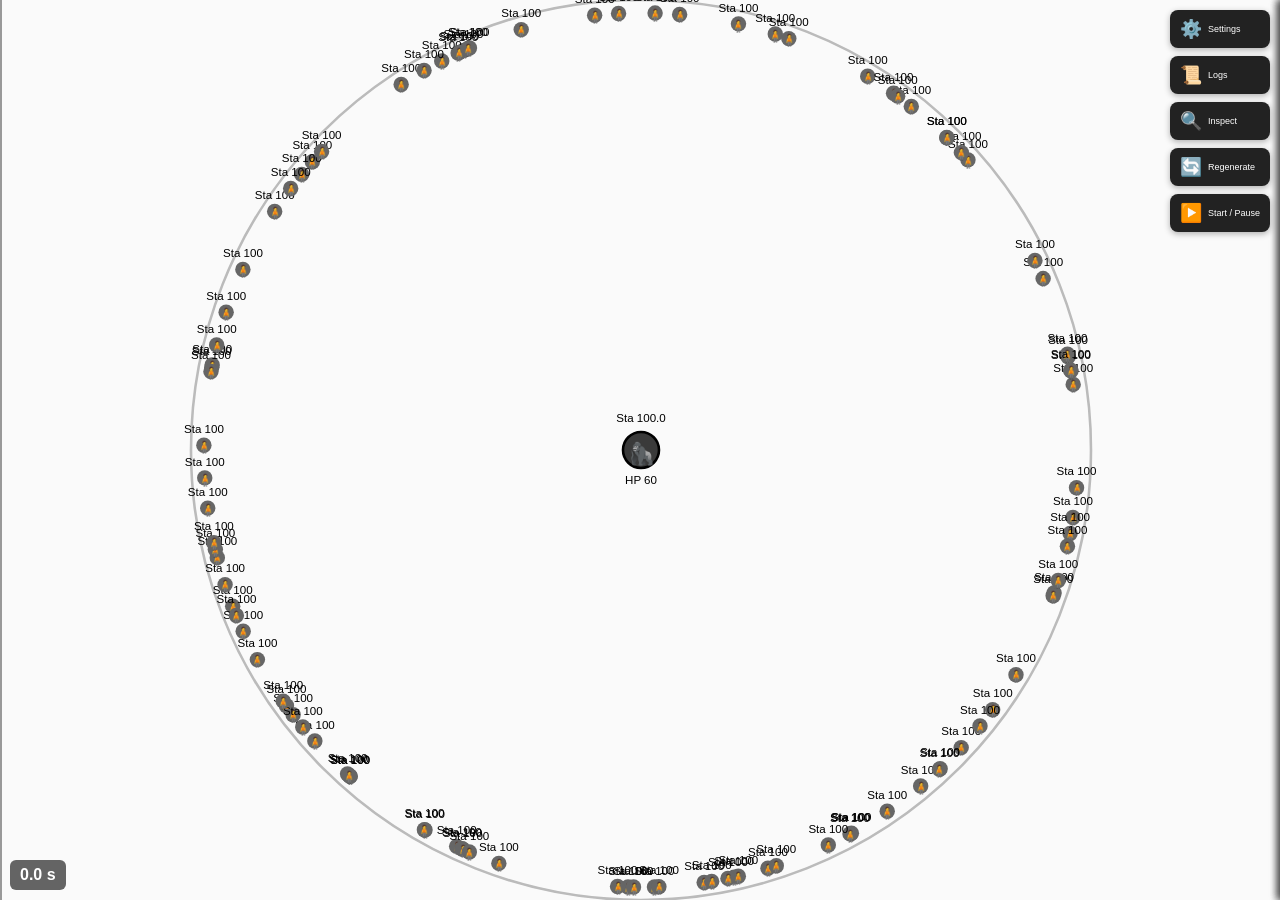
==== commit dac54a83: "Various tools" ====
--- a/personal-tools/100-men-vs-animal/index.html
+++ b/personal-tools/100-men-vs-animal/index.html
@@ -466,30 +466,30 @@
     const FPS = 25, DT = 1 / FPS, STEP = 1000 / FPS, R_ARENA = 350;
     const MAN_R = 6, 
     BEAST_R = {gorilla: 14, tiger: 16, trex: 35};
-    const MASS = {fighter: 90, gorilla: 250, tiger: 310, trex: 8000};
+    const MASS = {fighter: 90, gorilla: 250, tiger: 310, trex: 12000};
     const ACC = {
             fighter: 0.9,
             gorilla: 0.6,
             tiger: 0.75,
             trex: 0.2
         };
-    const FRICTION = 0.85, VMAX = {fighter: 5, gorilla: 4, tiger: 6, trex: 6};
+    const FRICTION = 0.85, VMAX = {fighter: 5, gorilla: 4, tiger: 6, trex: 4.5};
     const V_BEAST = {
             gorilla: {walk: 1.2, sprint: 2.0},
             tiger: {walk: 1.8, sprint: 3.5},
-            trex: {walk: 1.0, sprint: 3.5}
+            trex: {walk: 1.0, sprint: 2.2}
         };
     const ST_SPRINT_B = {gorilla: 0.8, tiger: 1.2, trex: 2.5}; // stamina drain per tick when sprinting
-    const ST_MAX = 100, ST_MOVE = .12, ST_REC = .3, ST_SPRINT = 1.0, ST_ATK_M = 5, ST_ATK_B = 4;
+    const ST_MAX = 100, ST_MOVE = .12, ST_REC = .3, ST_SPRINT = 0.6, ST_ATK_M = 5, ST_ATK_B = 4;
     const MAX_LOSS = .0002, MAX_DROP = .2;
-    const BASE_KILL = {tiger: .9, gorilla: .6, trex: 1}, BASE_WOUND = {tiger: .6, gorilla: .5, trex: 0.1};
-    const HIT_BASE = .15, FLANK = .15, GRAP = .05, WOUND_P = .2, HIT_CAP = .65;
-    const GRAP_R = 18, PIN = {gorilla: 10, tiger: 8}, LATCH_DRAIN = .6;
-    const TIRED = 20, RECOVER = 35, SPRINT_ON = {gorilla: .9, tiger: .8}, SPRINT_OFF = {gorilla: .6, tiger: .5};
+    const BASE_KILL = {tiger: .8, gorilla: .6, trex: 0.95}, BASE_WOUND = {tiger: .6, gorilla: .5, trex: .1};
+    const HIT_BASE = .15, FLANK = .15, GRAP = .05, WOUND_P = .2;
+    const GRAP_R = 18, PIN = {gorilla: 10, tiger: 8, trex: 30}, LATCH_DRAIN = .1;
+    const TIRED = 20, RECOVER = 35, SPRINT_ON = {gorilla: .9, tiger: .8, trex: .9}, SPRINT_OFF = {gorilla: .6, tiger: .5, trex: .1};
     const SPRINT_START = 50;  // Must reach this to start sprinting again
     const SPRINT_STOP = 10;   // Drops below this to stop sprinting
     const SWIPE_MAX = 3, SWIPE_ARC = Math.PI / 2, SWIPE_COST = .2;
-    const THROW_V = 12, FLY_DECAY = .92, MIN_FLY_SPEED = .4, FLY_TRANSFER = .2, DAMAGE_SPEED = 4;
+    const THROW_V = 12, FLY_DECAY = .95, MIN_FLY_SPEED = .4, FLY_TRANSFER = .5, DAMAGE_SPEED = 4;
     const REP_PUSH_MM = 1.0, REP_PUSH_MB = 1.5, REP_K_MM = .4, REP_K_MB = .8;
 
     /* speeds */
@@ -528,8 +528,8 @@
     }
 
     function createBeast(type) {
-        const baseHp = type === ENTITY_TYPE.TIGER ? 40 :
-            type === ENTITY_TYPE.TREX ? 150 :
+        const baseHp = type === ENTITY_TYPE.TIGER ? 50 :
+            type === ENTITY_TYPE.TREX ? 200 :
                 60;
 
         return {
@@ -667,7 +667,7 @@
             const vel = Math.hypot(beastEntity.vx, beastEntity.vy).toFixed(2);
             const pos = `(${beastEntity.x.toFixed(1)}, ${beastEntity.y.toFixed(1)})`;
 
-            const max = type === ENTITY_TYPE.TIGER ? 40 : type === ENTITY_TYPE.TREX ? 150 : 60;
+            const max = beastEntity.baseHp;
             const percent = Math.round(100 * hp / max);
 
             DOM.statsPanel.innerHTML = `
@@ -1288,6 +1288,12 @@
     }
 
     /* == abilities & combat == */
+    function applyKnockback(origin, target, force = 3) {
+            const angle = Math.atan2(target.y - origin.y, target.x - origin.x);
+            target.vx += Math.cos(angle) * force;
+            target.vy += Math.sin(angle) * force;
+        }
+
     function launchFlying(m, ang) {
         const power = beastEntity.st / ST_MAX; // 0 to 1
         m.flying = true; 
@@ -1297,15 +1303,24 @@
         m.bleed = 1000;
     }
     function gorillaThrow(v) {
-        log('Throw', 'throw'); 
+        applyKnockback(beastEntity, v, 4);
         if (v.status === 'wounded') {
             v.status = 'dead';
             log('Slam Kill', 'kill', 'A wounded fighter didn’t survive the throw.');
             return;
-        }
-        launchFlying(v, Math.atan2(v.y - beastEntity.y, v.x - beastEntity.x));}
+        } else if (v.status === 'alive') {
+            if (Math.random() < 0.4) {
+                v.status = 'dead';
+                log('Bite', 'kill', "The gorilla snaps a fighters neck!");
+            } else {
+                log('Throw', 'throw', "The gorilla throws fighter in the air!");
+                launchFlying(v, Math.atan2(v.y - beastEntity.y, v.x - beastEntity.x));
+            }
+        }
+    }
     function tigerSwipe(list) {
         log('Swipe', 'swipe');
+
         list.slice(0, SWIPE_MAX).forEach(m => {
             if (m.status === 'wounded') {
                 m.status = 'dead';
@@ -1320,25 +1335,55 @@
                     log('Injured', 'wound', 'The tiger swiped and wounded a fighter.');
                 }
             }
+
+            applyKnockback(beastEntity, m, 4);
         });
     }
 
     function handleFlyingCollisions() {
         fighters.forEach(f => {
             if (!f.flying) return;
+
+            const speed = Math.hypot(f.vx, f.vy);
+
             fighters.forEach(o => {
                 if (o === f || o.status === 'dead' || o.flying) return;
-                if (dist(f, o) <= MAN_R * 2 && Math.hypot(f.vx, f.vy) > DAMAGE_SPEED) {
-                    if (Math.hypot(f.vx, f.vy) * FLY_TRANSFER > VMAX.fighter) {
+
+                const d = dist(f, o);
+                if (d <= MAN_R * 2 && speed > DAMAGE_SPEED) {
+                    // Apply velocity transfer
+                    if (speed * FLY_TRANSFER > VMAX.fighter) {
                         o.flying = true;
                     }
+
                     o.vx += f.vx * FLY_TRANSFER;
                     o.vy += f.vy * FLY_TRANSFER;
-                    if (Math.hypot(f.vx, f.vy) > DAMAGE_SPEED * 1.2) {
+
+                    // Apply impact damage
+                    if (speed > DAMAGE_SPEED * 1.8) {
+                        o.status = 'dead';
+                        log('Crushed!', 'kill', 'A fighter was killed by a flying body!');
+                    } else if (speed > DAMAGE_SPEED * 1.2) {
                         o.status = 'wounded';
+                        o.bleed = 1000;
+                        log('Slammed', 'wound', 'A fighter was wounded by a flying body.');
                     }
-                    f.vx *= .6;
-                    f.vy *= .6;
+
+                    // Reduce momentum of the projectile
+                    f.vx *= 0.6;
+                    f.vy *= 0.6;
+
+                    // Optional: splash knockback to nearby fighters
+                    fighters.forEach(other => {
+                        if (other !== f && other !== o && other.status !== 'dead') {
+                            const d2 = dist(o, other);
+                            if (d2 < 40) {
+                                const angle = Math.atan2(other.y - o.y, other.x - o.x);
+                                other.vx += Math.cos(angle) * 1.5;
+                                other.vy += Math.sin(angle) * 1.5;
+                            }
+                        }
+                    });
                 }
             });
         });
@@ -1414,6 +1459,7 @@
         victims.forEach(m => {
             m.status = 'dead';
             log('Chomp!', 'kill', 'The T-Rex chomped a cluster of fighters!');
+            applyKnockback(beastEntity, m, 6);
         });
 
         beastEntity.cd = 50;
@@ -1440,9 +1486,10 @@
                 beastEntity.hp--;
                 log('Hit Landed', 'hit', 'A fighter hit the beast!');
             } else {
-                log("Hit Missed", 'miss', 'A fighter missed the beast!')
-            }
-
+                // log("Hit Missed", 'miss', 'A fighter missed the beast!')
+            }
+            
+            useStamina(m, ST_ATK_M);
             m.attackCooldown = 30;
         });
     }
